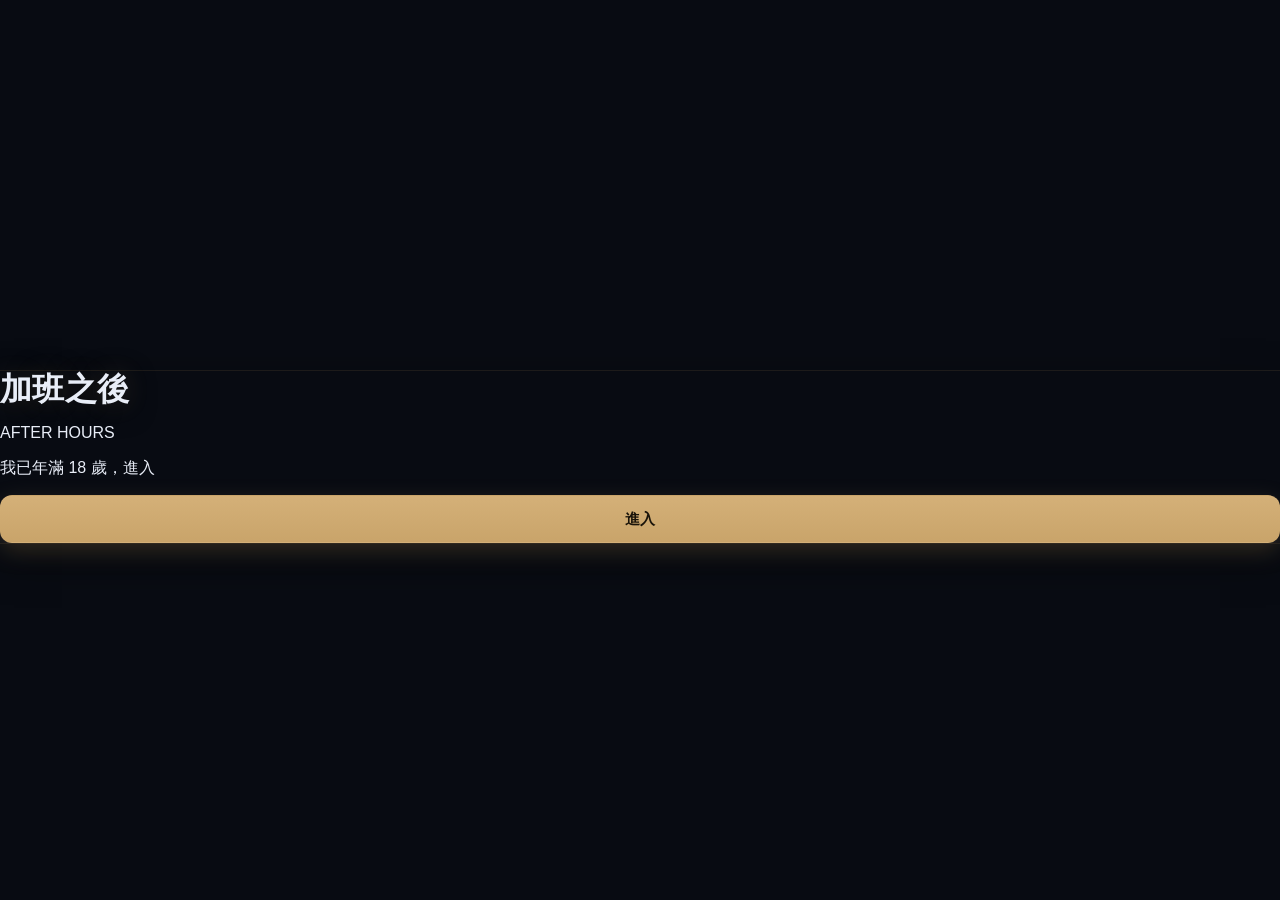
==== m.html @ 66d74a33 "ART: refine m.html scene grades to STORYBOARD shot list (free CSS)" ====
<!DOCTYPE html>
<html lang="zh-Hant">
<head>
  <meta charset="UTF-8" />
  <meta name="viewport" content="width=device-width, initial-scale=1, viewport-fit=cover" />
  <title>加班之後 After Hours</title>
  <link rel="stylesheet" href="./styles.css?v=cast24" />
  <style>
    /* hall: cold fluorescent + red CCTV, corridor sliver */
    body[data-scene="hall"] .portrait-wrap { filter: brightness(0.78) contrast(1.18) saturate(0.62) hue-rotate(12deg); }
    body[data-scene="hall"] .portrait-wrap::after { content:""; position:absolute; inset:0; background:linear-gradient(90deg,rgba(255,15,15,0.22),transparent 18%), linear-gradient(180deg,rgba(130,165,195,0.14),transparent 40%); pointer-events:none; }
    /* meet: blue monitor + city night */
    body[data-scene="meet"] .portrait-wrap { filter: brightness(0.92) contrast(1.1) hue-rotate(-22deg) saturate(1.22); }
    body[data-scene="meet"] .portrait-wrap::after { content:""; position:absolute; inset:0; background:radial-gradient(ellipse at 78% 32%,rgba(20,75,165,0.2),transparent 52%); pointer-events:none; }
    /* close: warmer perfume / side light */
    body[data-scene="close"] .portrait-wrap { filter: brightness(1.16) contrast(1.14) saturate(1.26) sepia(0.16); }
    body[data-scene="close"] .portrait-wrap::after { content:""; position:absolute; inset:0; background:linear-gradient(135deg,rgba(255,190,145,0.16),transparent 38%); pointer-events:none; }
    /* dark: ~40% brightness, idle face */
    body[data-scene="dark"] .portrait-wrap { filter: brightness(0.4) contrast(1.22) saturate(0.78); }
    body[data-scene="dark"] .portrait-wrap::after { content:""; position:absolute; inset:0; background:radial-gradient(ellipse at 50% 55%,transparent 22%,rgba(0,0,0,0.4) 100%); pointer-events:none; }
    /* review: harsh white overhead */
    body[data-scene="review"] .portrait-wrap { filter: brightness(1.28) contrast(1.35) saturate(0.5) hue-rotate(3deg); }
    body[data-scene="review"] .portrait-wrap::after { content:""; position:absolute; inset:0; background:linear-gradient(180deg,rgba(255,255,255,0.22),transparent 28%); pointer-events:none; }
    /* dawn: sepia window leak */
    body[data-scene="dawn"] .portrait-wrap { filter: brightness(1.12) sepia(0.55) contrast(0.86) saturate(0.8); }
    body[data-scene="dawn"] .portrait-wrap::after { content:""; position:absolute; inset:0; background:linear-gradient(90deg,rgba(220,165,95,0.18),transparent 32%); pointer-events:none; }
    /* CG mode: soft vignette + warmer rim only via btn-cg / mode-cg, no zoom-as-life */
    body.mode-cg .portrait-wrap { filter: brightness(1.05) contrast(1.14) saturate(1.15); }
    body.mode-cg .portrait-wrap::after { content:""; position:absolute; inset:0; background:radial-gradient(ellipse at 50% 42%,transparent 32%,rgba(0,0,0,0.22) 100%), linear-gradient(180deg,rgba(255,180,140,0.06),transparent 40%); pointer-events:none; }
    body.mode-cg .btn-cg { border-color: rgba(201,164,106,0.65); box-shadow: 0 0 0 1px rgba(201,164,106,0.25), 0 0 16px rgba(201,164,106,0.18); }
  </style>
</head>
<body>
  <div id="screen-gate" class="screen active">
    <div class="gate-card">
      <h1>加班之後</h1>
      <p class="gate-sub">AFTER HOURS</p>
      <p class="gate-note">我已年滿 18 歲，進入</p>
      <button type="button" id="enter-btn" class="btn btn-primary">進入</button>
    </div>
  </div>

  <div id="screen-cast" class="screen">
    <h2 class="cast-title">選擇角色</h2>
    <div class="cast-grid">
      <button type="button" class="cast-card" data-start="alex">
        <div class="cast-name">Vera</div>
        <div class="cast-role">部門主管 · 週五 23:47</div>
        <div class="cast-line">Deadline 可以改。<br/>態度唔可以。</div>
        <span class="cast-start">開始</span>
      </button>
      <button type="button" class="cast-card" data-start="morgan">
        <div class="cast-name">Elise</div>
        <div class="cast-role">客戶負責人 · 酒廊 21:10</div>
        <div class="cast-line">大單前夜。<br/>夜晚講人。</div>
        <span class="cast-start">開始</span>
      </button>
      <button type="button" class="cast-card" data-start="sam">
        <div class="cast-name">Sammi</div>
        <div class="cast-role">前輩同事 · 茶水間 22:40</div>
        <div class="cast-line">兩個杯麵。<br/>餓嘅人簽錯字。</div>
        <span class="cast-start">開始</span>
      </button>
    </div>
  </div>

  <div id="screen-play" class="screen">
    <div class="play-top">
      <div class="meters">
        <div class="meter"><span>熱度</span><div class="bar"><i id="meter-heat"></i></div></div>
        <div class="meter"><span>張力</span><div class="bar"><i id="meter-tension"></i></div></div>
      </div>
      <button type="button" id="back-cast" class="btn btn-ghost">返回</button>
    </div>
    <div class="portrait-wrap">
      <img id="alex-portrait" class="portrait" alt="" />
      <video id="vera-vid" class="portrait-vid" playsinline muted loop></video>
    </div>
    <div class="play-body">
      <div id="play-label" class="play-label"></div>
      <div id="play-text" class="play-text"></div>
      <div id="thought-slot" class="slot thought" hidden><p id="play-thought"></p></div>
      <div id="aside-slot" class="slot aside" hidden><p id="play-aside"></p></div>
      <div id="memory-strip" class="memory-strip" hidden>
        <div id="memory-chips" class="chips"></div>
      </div>
      <div id="choices" class="choices"></div>
    </div>
  </div>

  <div id="screen-ending" class="screen">
    <div class="ending-card">
      <h2 id="ending-title">結局</h2>
      <p id="ending-text"></p>
      <div class="ending-actions">
        <button type="button" id="ending-replay" class="btn btn-primary">再玩</button>
        <button type="button" id="ending-cast" class="btn btn-ghost">返回</button>
      </div>
    </div>
  </div>

  <script src="./life.js?v=live61"></script>
</body>
</html>
---- styles.css ----
:root {
  --bg: #080b12;
  --bg-elev: #101722;
  --bg-card: rgba(22, 30, 44, 0.72);
  --bg-card-solid: #161e2c;
  --line: rgba(90, 110, 145, 0.35);
  --line-strong: rgba(201, 164, 106, 0.35);
  --text: #e8edf7;
  --muted: #8f9db5;
  --accent: #c9a46a;
  --accent-dim: #8a7048;
  --accent-glow: rgba(201, 164, 106, 0.28);
  --danger: #d4a5a5;
  --glass: rgba(255, 255, 255, 0.035);
  --radius: 16px;
  --shadow: 0 20px 48px rgba(0, 0, 0, 0.45);
  --shadow-soft: 0 8px 24px rgba(0, 0, 0, 0.28);
  font-family: "Noto Sans TC", "PingFang HK", "Microsoft JhengHei", "Helvetica Neue", sans-serif;
}

* { box-sizing: border-box; }

html, body {
  margin: 0;
  min-height: 100%;
  background: var(--bg);
  color: var(--text);
}

body {
  min-height: 100vh;
  display: flex;
  justify-content: center;
  position: relative;
  overflow-x: hidden;
}

.atm-layer {
  position: fixed;
  inset: 0;
  pointer-events: none;
  z-index: 0;
  background:
    radial-gradient(1100px 640px at 8% -12%, rgba(201, 164, 106, 0.1), transparent 55%),
    radial-gradient(900px 520px at 100% 0%, rgba(55, 85, 150, 0.16), transparent 52%),
    radial-gradient(700px 420px at 50% 100%, rgba(20, 40, 80, 0.35), transparent 60%),
    linear-gradient(180deg, #0a0e16 0%, #080b12 40%, #060911 100%);
}

.grain {
  position: fixed;
  inset: 0;
  pointer-events: none;
  z-index: 1;
  opacity: 0.045;
  mix-blend-mode: overlay;
  background-image: url("data:image/svg+xml,%3Csvg viewBox='0 0 200 200' xmlns='http://www.w3.org/2000/svg'%3E%3Cfilter id='n'%3E%3CfeTurbulence type='fractalNoise' baseFrequency='0.85' numOctaves='3' stitchTiles='stitch'/%3E%3C/filter%3E%3Crect width='100%25' height='100%25' filter='url(%23n)'/%3E%3C/svg%3E");
}

.app {
  position: relative;
  z-index: 2;
  width: min(760px, 100%);
  min-height: 100vh;
  padding: 22px 16px 48px;
  display: flex;
  flex-direction: column;
  gap: 18px;
}

/* Immersive play: bleed full column, hide ambient wash behind portrait */
body.mode-play .atm-layer { opacity: 0.25; }
body.mode-play .app {
  padding: 0;
  gap: 0;
  width: min(520px, 100%);
  max-width: 100%;
}

.sr-only {
  position: absolute;
  width: 1px;
  height: 1px;
  padding: 0;
  margin: -1px;
  overflow: hidden;
  clip: rect(0, 0, 0, 0);
  border: 0;
}

/* —— Global audio controls —— */
.global-controls {
  position: sticky;
  top: 10px;
  align-self: flex-end;
  display: flex;
  gap: 8px;
  z-index: 40;
  margin-bottom: -8px;
}

body.mode-play .global-controls {
  position: fixed;
  top: 10px;
  right: max(10px, calc(50% - 260px + 10px));
  margin: 0;
}

.icon-btn {
  appearance: none;
  width: 38px;
  height: 38px;
  border-radius: 999px;
  border: 1px solid rgba(201, 164, 106, 0.35);
  background: rgba(14, 20, 32, 0.82);
  backdrop-filter: blur(10px);
  color: var(--accent);
  cursor: pointer;
  font-size: 0.85rem;
  display: grid;
  place-items: center;
  transition: border-color 0.2s, background 0.2s, transform 0.15s, box-shadow 0.2s;
  box-shadow: var(--shadow-soft), 0 0 0 1px rgba(0,0,0,0.2);
}

.icon-btn:hover {
  border-color: rgba(255, 220, 160, 0.65);
  background: rgba(28, 24, 16, 0.92);
  box-shadow: 0 0 14px rgba(201,164,106,0.25);
}

.icon-btn[aria-pressed="true"] {
  color: var(--muted);
  opacity: 0.72;
  border-color: rgba(90, 110, 145, 0.45);
  box-shadow: none;
}

.icon-btn:active { transform: scale(0.94); }

/* —— Screens —— */
.screen { display: none; opacity: 0; }
.screen.active {
  display: flex;
  flex-direction: column;
  gap: 18px;
  flex: 1;
  animation: fadeUp 0.48s cubic-bezier(0.22, 1, 0.36, 1) forwards;
}

@keyframes fadeUp {
  from { opacity: 0; transform: translateY(12px); }
  to { opacity: 1; transform: none; }
}

@keyframes fadeIn {
  from { opacity: 0; transform: translateY(6px); }
  to { opacity: 1; transform: none; }
}

@keyframes choiceIn {
  from { opacity: 0; transform: translateY(10px); }
  to { opacity: 1; transform: none; }
}

@keyframes softPulse {
  0%, 100% { opacity: 0.55; }
  50% { opacity: 1; }
}

.anim-in { animation: fadeIn 0.4s ease both; }

.brand {
  letter-spacing: 0.14em;
  font-size: 0.78rem;
  color: var(--accent);
  margin: 0;
  font-weight: 600;
}

.brand-glow {
  text-shadow: 0 0 24px var(--accent-glow);
}

h1 {
  margin: 0;
  font-size: clamp(1.85rem, 5.2vw, 2.55rem);
  font-weight: 650;
  line-height: 1.22;
  letter-spacing: 0.01em;
}

.h-cast {
  font-size: 1.45rem;
  margin-top: 4px;
  letter-spacing: 0.02em;
  text-shadow: 0 2px 18px rgba(201, 164, 106, 0.25);
}

.slogan {
  margin: 0;
  color: var(--muted);
  line-height: 1.75;
  font-size: 1.05rem;
  max-width: 28em;
}

.gate-hero {
  display: flex;
  flex-direction: column;
  gap: 12px;
  padding: 28px 4px 8px;
  position: relative;
}
.gate-hero::after {
  content: "";
  position: absolute;
  left: 0;
  right: 40%;
  bottom: -4px;
  height: 1px;
  background: linear-gradient(90deg, rgba(201,164,106,0.55), transparent);
  pointer-events: none;
}
#screen-gate .brand-glow {
  letter-spacing: 0.22em;
  text-shadow: 0 0 22px rgba(201, 164, 106, 0.45);
}
#screen-gate h1 {
  font-size: clamp(1.8rem, 5vw, 2.35rem);
  text-shadow: 0 4px 28px rgba(0,0,0,0.55), 0 0 24px rgba(201,164,106,0.2);
}
.gate-card {
  margin-top: 14px;
  border-color: rgba(201, 164, 106, 0.35);
  box-shadow: 0 16px 40px rgba(0,0,0,0.42), 0 0 0 1px rgba(201,164,106,0.12);
}
#screen-gate .btn-primary {
  min-height: 48px;
  font-size: 1.02rem;
  letter-spacing: 0.02em;
}

/* —— Cards / glass —— */
.card {
  background:
    linear-gradient(165deg, var(--glass), transparent 42%),
    var(--bg-card);
  border: 1px solid var(--line);
  border-radius: var(--radius);
  padding: 18px;
  box-shadow: var(--shadow);
  transition: border-color 0.25s ease, transform 0.25s ease, box-shadow 0.25s ease;
  backdrop-filter: blur(14px);
  -webkit-backdrop-filter: blur(14px);
}

.card.glass {
  background:
    linear-gradient(160deg, rgba(255,255,255,0.05), transparent 40%),
    rgba(18, 25, 38, 0.68);
}

.stack { display: flex; flex-direction: column; gap: 12px; }

/* —— Buttons —— */
.btn {
  appearance: none;
  border: 1px solid transparent;
  border-radius: 12px;
  padding: 14px 16px;
  font: inherit;
  cursor: pointer;
  text-align: left;
  transition: transform 0.14s ease, background 0.14s ease, border-color 0.14s ease,
    filter 0.14s ease, box-shadow 0.14s ease;
}

.btn:focus-visible {
  outline: 2px solid var(--accent);
  outline-offset: 2px;
}

.btn:active { transform: scale(0.98); }

.btn-primary {
  background: linear-gradient(180deg, #d4b078, var(--accent));
  color: #1a140a;
  font-weight: 650;
  text-align: center;
  box-shadow: 0 6px 20px rgba(201, 164, 106, 0.22);
}

.btn-primary:hover { filter: brightness(1.06); }

.btn-glow {
  box-shadow: 0 8px 28px rgba(201, 164, 106, 0.32);
}

.btn-choice {
  background: rgba(12, 16, 26, 0.78);
  color: var(--text);
  border-color: rgba(90, 110, 145, 0.45);
  backdrop-filter: blur(12px);
  -webkit-backdrop-filter: blur(12px);
  animation: choiceIn 0.38s ease both;
  box-shadow: var(--shadow-soft);
}

.btn-choice:nth-child(1) { animation-delay: 0.05s; }
.btn-choice:nth-child(2) { animation-delay: 0.12s; }
.btn-choice:nth-child(3) { animation-delay: 0.19s; }

.btn-choice:hover {
  border-color: var(--accent-dim);
  background: rgba(22, 30, 44, 0.9);
  box-shadow: 0 0 0 1px rgba(201, 164, 106, 0.18), var(--shadow-soft);
}

.btn-ghost {
  background: transparent;
  color: var(--muted);
  border-color: var(--line);
  text-align: center;
}

.btn-ghost:hover {
  color: var(--text);
  border-color: rgba(201, 164, 106, 0.4);
}

.btn-tiny {
  padding: 7px 11px;
  font-size: 0.82rem;
  border-radius: 10px;
}

.btn-send {
  padding: 10px 14px;
  flex-shrink: 0;
  min-width: 52px;
}

.btn:disabled, .btn[aria-disabled="true"] {
  opacity: 0.45;
  cursor: not-allowed;
}

.fine {
  color: var(--muted);
  font-size: 0.85rem;
  line-height: 1.65;
  margin: 0;
}

.fine a { color: var(--accent); text-decoration: none; }
.fine a:hover { text-decoration: underline; }

.topbar {
  display: flex;
  justify-content: space-between;
  align-items: center;
  gap: 12px;
}

.play-actions {
  display: flex;
  align-items: center;
  gap: 8px;
  flex-wrap: wrap;
  justify-content: flex-end;
}

.chip {
  font-size: 0.78rem;
  color: var(--accent-dim);
  border: 1px solid rgba(201, 164, 106, 0.32);
  border-radius: 999px;
  padding: 6px 12px;
  background: rgba(14, 20, 32, 0.7);
  backdrop-filter: blur(8px);
  letter-spacing: 0.04em;
}

.speaking-pill {
  font-size: 0.72rem;
  letter-spacing: 0.06em;
  color: var(--accent);
  border: 1px solid var(--line-strong);
  border-radius: 999px;
  padding: 5px 10px;
  background: rgba(201, 164, 106, 0.12);
  backdrop-filter: blur(8px);
  animation: softPulse 1.4s ease-in-out infinite;
  box-shadow: 0 0 0 1px rgba(201,164,106,0.25), 0 0 18px rgba(201,164,106,0.22);
}

/* —— Cast —— */
.chars {
  display: grid;
  gap: 14px;
}

@media (min-width: 640px) {
  .chars { grid-template-columns: repeat(3, 1fr); }
}

.char-card {
  animation: fadeIn 0.48s ease both;
  position: relative;
  overflow: hidden;
  border-color: rgba(90, 110, 145, 0.4);
}

.char-card:nth-child(1) { animation-delay: 0.05s; }
.char-card:nth-child(2) { animation-delay: 0.12s; }
.char-card:nth-child(3) { animation-delay: 0.19s; }

.char-card-featured {
  border-color: rgba(201, 164, 106, 0.42);
  box-shadow: 0 0 0 1px rgba(201, 164, 106, 0.14), var(--shadow);
}
.char-card-featured::before {
  content: "";
  position: absolute;
  inset: 0;
  pointer-events: none;
  background: linear-gradient(180deg, rgba(201,164,106,0.1), transparent 28%);
  z-index: 1;
}
.char-card-featured:hover {
  border-color: rgba(255, 220, 160, 0.65);
  box-shadow: 0 0 0 1px rgba(201, 164, 106, 0.28), 0 0 28px rgba(201, 164, 106, 0.22), var(--shadow);
  transform: translateY(-2px);
}
#screen-cast .topbar {
  margin-bottom: 6px;
}
#screen-cast .chip {
  border-color: rgba(201, 164, 106, 0.4);
  color: var(--accent);
}

.char-card h2 {
  margin: 0 0 6px;
  font-size: 1.2rem;
}

.char-card .role {
  color: var(--accent);
  font-size: 0.85rem;
  margin-bottom: 10px;
}

.char-card .hook {
  color: var(--muted);
  min-height: 3.2em;
  margin: 0 0 14px;
  line-height: 1.55;
}

.char-locked { opacity: 0.72; }

.lock-badge {
  position: absolute;
  top: 12px;
  right: 12px;
  font-size: 0.7rem;
  letter-spacing: 0.08em;
  color: var(--muted);
  border: 1px solid var(--line);
  border-radius: 999px;
  padding: 3px 8px;
}

.char-thumb-wrap {
  position: relative;
  border-radius: 12px;
  overflow: hidden;
  margin-bottom: 12px;
  border: 1px solid var(--line);
  box-shadow: inset 0 -40px 60px rgba(0, 0, 0, 0.35);
}

.char-thumb {
  display: block;
  width: 100%;
  aspect-ratio: 3/4;
  object-fit: cover;
  object-position: center top;
  animation: portrait-breathe 6.2s ease-in-out infinite;
  transform-origin: center 60%;
}

.char-thumb-glow {
  position: absolute;
  inset: 0;
  pointer-events: none;
  background: radial-gradient(ellipse at 50% 20%, rgba(255, 220, 180, 0.1), transparent 55%);
  animation: portrait-glow 5.8s ease-in-out infinite;
}

.play-label {
  color: var(--accent);
  font-size: 0.88rem;
  letter-spacing: 0.06em;
  margin: 0;
  font-weight: 600;
  text-shadow: 0 2px 12px rgba(0, 0, 0, 0.65);
}

.narrative {
  white-space: pre-wrap;
  line-height: 1.88;
  font-size: 1.05rem;
  margin: 0;
}

.ending-title {
  margin: 0;
  color: var(--accent);
  font-size: clamp(1.35rem, 4vw, 1.65rem);
  animation: fadeIn 0.5s ease both;
  text-shadow: 0 0 28px var(--accent-glow), 0 2px 12px rgba(0,0,0,0.45);
  letter-spacing: 0.02em;
}

#screen-ending {
  gap: 14px;
}
#screen-ending .brand-glow {
  letter-spacing: 0.18em;
  text-shadow: 0 0 20px rgba(201,164,106,0.4);
}
#screen-ending .card {
  animation: fadeIn 0.55s ease 0.08s both;
  border-color: rgba(201, 164, 106, 0.35);
  box-shadow: 0 18px 44px rgba(0,0,0,0.45), 0 0 0 1px rgba(201,164,106,0.12);
}
#screen-ending .btn-primary {
  min-height: 46px;
}

.choices { margin-top: 0; }

/* ============================================================
   MiraiMind-style immersive play stage
   Full-bleed portrait + floating overlay UI (lower ~55–60%)
   ============================================================ */

#screen-play.active {
  gap: 0;
  padding: 0;
  min-height: 100vh;
  min-height: 100dvh;
  animation: fadeIn 0.42s ease forwards;
}

.play-stage {
  position: relative;
  flex: 1;
  display: flex;
  flex-direction: column;
  min-height: 100vh;
  min-height: 100dvh;
  overflow: hidden;
  background: #05070c;
}

/* —— Full-bleed background portrait —— */
.play-bg {
  position: absolute;
  inset: 0;
  z-index: 0;
  overflow: hidden;
  pointer-events: none;
}

.portrait-stack {
  position: absolute;
  inset: -3% -4% -6%;
  animation: portrait-breathe 4.8s ease-in-out infinite;
  transform-origin: center 55%;
  will-change: transform;
}

.portrait {
  display: block;
  width: 100%;
  height: 100%;
  object-fit: cover;
  object-position: center top;
  filter: saturate(0.96) contrast(1.05) brightness(0.92);
}

.play-bg-vignette {
  position: absolute;
  inset: 0;
  z-index: 1;
  background:
    radial-gradient(ellipse at 50% 18%, rgba(255, 220, 180, 0.08), transparent 42%),
    radial-gradient(ellipse at 50% 40%, transparent 30%, rgba(0, 0, 0, 0.45) 100%);
  animation: portrait-glow 5.8s ease-in-out infinite;
}

/* Dark scrim: face zone stays readable; UI zone gets moody depth */
.play-bg-scrim {
  position: absolute;
  inset: 0;
  z-index: 2;
  background:
    linear-gradient(
      180deg,
      rgba(5, 8, 14, 0.35) 0%,
      rgba(5, 8, 14, 0.08) 18%,
      rgba(5, 8, 14, 0.05) 38%,
      rgba(5, 8, 14, 0.42) 55%,
      rgba(5, 8, 14, 0.78) 72%,
      rgba(4, 6, 12, 0.92) 100%
    ),
    linear-gradient(
      90deg,
      rgba(4, 6, 12, 0.35) 0%,
      transparent 18%,
      transparent 82%,
      rgba(4, 6, 12, 0.35) 100%
    );
}

@keyframes portrait-breathe {
  0%   { transform: translate3d(0, 0, 0) rotate(0deg) scale(1); }
  20%  { transform: translate3d(3px, -5px, 0) rotate(0.7deg) scale(1.028); }
  45%  { transform: translate3d(0.6px, -8px, 0) rotate(0.12deg) scale(1.04); }
  70%  { transform: translate3d(-3.2px, -3.5px, 0) rotate(-0.65deg) scale(1.022); }
  100% { transform: translate3d(0, 0, 0) rotate(0deg) scale(1); }
}

@keyframes portrait-glow {
  0%, 100% { opacity: 0.45; }
  50% { opacity: 0.92; }
}

@keyframes portrait-sway {
  0%, 100% { transform: translateX(0); }
  50% { transform: translateX(1.5px); }
}

/* —— Floating overlay —— */
.play-overlay {
  position: relative;
  z-index: 3;
  flex: 1;
  display: flex;
  flex-direction: column;
  min-height: 100vh;
  min-height: 100dvh;
  padding:
    max(12px, env(safe-area-inset-top))
    14px
    max(16px, env(safe-area-inset-bottom))
    14px;
  pointer-events: none;
}

.play-overlay > *:not(.play-face-gap) { pointer-events: auto; }

.play-topbar {
  flex-shrink: 0;
  padding: 8px 2px 4px;
  /* leave room for fixed mute controls on the right */
  padding-right: 118px;
  min-height: 48px;
}

.play-topbar .btn-ghost {
  background: rgba(10, 14, 22, 0.72);
  backdrop-filter: blur(10px);
  -webkit-backdrop-filter: blur(10px);
  border-color: rgba(201, 164, 106, 0.28);
  color: var(--text);
  box-shadow: 0 4px 14px rgba(0,0,0,0.25);
}

.play-topbar .btn-ghost:hover {
  border-color: rgba(255, 220, 160, 0.6);
  background: rgba(28, 24, 16, 0.88);
  color: #fff6e0;
}

/* Keeps upper ~40–45% clear for face (MiraiMind torso-overlay feel) */
.play-face-gap {
  flex: 1 1 auto;
  min-height: clamp(18vh, 26vh, 34vh);
  pointer-events: none;
}

.play-lower {
  flex: 0 1 auto;
  display: flex;
  flex-direction: column;
  gap: 10px;
  max-height: none;
  min-height: 0;
  overflow-x: hidden;
  overflow-y: hidden;
  scrollbar-width: thin;
}

.narrative-bubble {
  padding: 14px 16px;
  background:
    linear-gradient(160deg, rgba(255,255,255,0.08), transparent 45%),
    rgba(8, 12, 20, 0.82);
  border: 1px solid rgba(201, 164, 106, 0.28);
  border-color: rgba(201, 164, 106, 0.28);
  box-shadow: 0 14px 36px rgba(0, 0, 0, 0.48), inset 0 1px 0 rgba(255,255,255,0.06);
  backdrop-filter: blur(14px);
  -webkit-backdrop-filter: blur(14px);
  max-height: min(28vh, 220px);
  overflow-y: auto;
}

.narrative-bubble .narrative {
  font-size: 0.98rem;
  line-height: 1.75;
  text-shadow: 0 1px 2px rgba(0,0,0,0.45);
}

#screen-play .choices {
  gap: 8px;
}

#screen-play .btn-choice {
  padding: 12px 14px;
  font-size: 0.95rem;
  background: rgba(10, 14, 24, 0.86);
  border-color: rgba(201, 164, 106, 0.38);
  box-shadow: 0 8px 22px rgba(0,0,0,0.35), 0 0 0 1px rgba(0,0,0,0.2);
}

#screen-play .btn-choice:hover,
#screen-play .btn-choice:focus-visible {
  border-color: rgba(255, 220, 160, 0.7);
  background: rgba(28, 24, 16, 0.92);
  box-shadow: 0 0 0 1px rgba(201, 164, 106, 0.28), 0 0 18px rgba(201, 164, 106, 0.22);
  color: #fff6e0;
}

/* —— Chat panel (floating over torso) —— */
.chat-panel {
  padding: 10px 12px 12px;
  display: flex;
  flex-direction: column;
  gap: 6px;
  max-height: min(32vh, 240px);
  background:
    linear-gradient(160deg, rgba(255,255,255,0.06), transparent 40%),
    rgba(8, 12, 20, 0.86);
  border-color: rgba(201, 164, 106, 0.28);
  box-shadow: 0 14px 36px rgba(0, 0, 0, 0.45), inset 0 1px 0 rgba(255,255,255,0.05);
  backdrop-filter: blur(12px);
  -webkit-backdrop-filter: blur(12px);
}

.chat-header {
  display: flex;
  justify-content: space-between;
  align-items: baseline;
  gap: 8px;
}

.chat-title {
  font-size: 0.78rem;
  letter-spacing: 0.08em;
  color: var(--accent);
  font-weight: 600;
}

.chat-hint {
  font-size: 0.7rem;
  color: var(--muted);
  margin: 2px 0 0;
  line-height: 1.35;
  letter-spacing: 0.02em;
  transition: color 0.25s ease, opacity 0.25s ease;
}
.chat-hint[data-mode="soft"] { color: rgba(201, 164, 106, 0.85); }
.chat-hint[data-mode="wary"] { color: rgba(220, 190, 140, 0.75); }
.chat-hint[data-mode="cold"] { color: rgba(180, 140, 140, 0.9); }
.chat-hint[data-mode="idle"] { color: var(--muted); opacity: 0.9; }

.chat-header {
  display: flex;
  flex-direction: column;
  align-items: flex-start;
  gap: 2px;
}

#choices.freechat-hidden {
  opacity: 0;
  max-height: 0;
  margin: 0;
  padding: 0;
  overflow: hidden;
  pointer-events: none;
  transform: translateY(-4px);
  transition: opacity 0.35s ease, max-height 0.35s ease, transform 0.35s ease;
}
#choices:not(.freechat-hidden) {
  opacity: 1;
  max-height: 240px;
  transition: opacity 0.35s ease, max-height 0.35s ease, transform 0.35s ease;
}

.chat-messages {
  overflow-y: auto;
  max-height: min(14vh, 120px);
  display: flex;
  flex-direction: column;
  gap: 8px;
  padding: 4px 2px;
  scroll-behavior: smooth;
}

.chat-bubble {
  max-width: 88%;
  padding: 8px 11px;
  border-radius: 14px;
  font-size: 0.88rem;
  line-height: 1.55;
  animation: fadeIn 0.28s ease both;
  backdrop-filter: blur(6px);
  -webkit-backdrop-filter: blur(6px);
}

.chat-bubble.user {
  align-self: flex-end;
  background: rgba(201, 164, 106, 0.28);
  border: 1px solid rgba(201, 164, 106, 0.48);
  color: #fff6e8;
  border-bottom-right-radius: 4px;
  box-shadow: 0 4px 14px rgba(0,0,0,0.25);
}

.chat-bubble.alex {
  align-self: flex-start;
  background: rgba(14, 20, 32, 0.9);
  border: 1px solid rgba(120, 140, 180, 0.45);
  color: var(--text);
  border-bottom-left-radius: 4px;
  box-shadow: 0 4px 14px rgba(0,0,0,0.28);
}

.chat-typing {
  display: flex;
  align-items: center;
  gap: 6px;
  color: var(--muted);
  font-size: 0.75rem;
  padding: 2px 4px;
}

.chat-typing em { font-style: normal; }

.chat-typing span {
  width: 5px;
  height: 5px;
  border-radius: 50%;
  background: var(--accent);
  opacity: 0.45;
  animation: typingDot 1.1s ease-in-out infinite;
}

.chat-typing span:nth-child(2) { animation-delay: 0.15s; }
.chat-typing span:nth-child(3) { animation-delay: 0.3s; }

@keyframes typingDot {
  0%, 80%, 100% { opacity: 0.3; transform: translateY(0); }
  40% { opacity: 1; transform: translateY(-3px); }
}

.chat-form {
  display: flex;
  gap: 8px;
  align-items: stretch;
}

.chat-form input {
  flex: 1;
  min-width: 0;
  appearance: none;
  border: 1px solid var(--line);
  border-radius: 11px;
  padding: 10px 12px;
  background: rgba(8, 12, 20, 0.7);
  color: var(--text);
  font: inherit;
  font-size: 0.92rem;
  outline: none;
  transition: border-color 0.2s;
}

.chat-form input::placeholder { color: rgba(143, 157, 181, 0.65); }

.chat-form input:focus {
  border-color: var(--accent-dim);
  box-shadow: 0 0 0 2px rgba(201, 164, 106, 0.12);
}

/* —— Gate / cast padding restore when not play —— */
body:not(.mode-play) .app {
  /* default already set */
}

/* —— Reduced motion —— */
@media (prefers-reduced-motion: reduce) {
  .screen.active,
  .anim-in,
  .btn-choice,
  .char-card,
  .ending-title,
  #screen-ending .card,
  .chat-bubble,
  .speaking-pill {
  box-shadow: 0 0 0 1px rgba(201,164,106,0.25), 0 0 18px rgba(201,164,106,0.22);

    animation: none !important;
    opacity: 1 !important;
    transform: none !important;
  }
  .btn:active,
  .icon-btn:active { transform: none; }
  .portrait-stack,
  .char-thumb,
  .play-bg-vignette,
  .char-thumb-glow,
  .chat-typing span {
    animation: none !important;
  }
  .chat-messages { scroll-behavior: auto; }
}

@media (max-width: 420px) {
  body:not(.mode-play) .app { padding: 16px 12px 36px; }
  .global-controls { top: 6px; }
  body.mode-play .global-controls {
    top: max(6px, env(safe-area-inset-top));
    right: 8px;
  }
  .play-overlay {
    padding-left: 10px;
    padding-right: 10px;
    padding-top: max(8px, env(safe-area-inset-top));
    padding-bottom: max(12px, env(safe-area-inset-bottom));
  }
  .play-topbar {
    padding: 4px 2px 2px;
    padding-right: 108px;
    min-height: 40px;
  }
  .play-hud {
    gap: 4px;
    padding: 0 0 4px;
  }
  .call-chrome {
    padding: 6px 11px;
    font-size: 0.74rem;
    gap: 6px;
  }
  .call-dot { width: 8px; height: 8px; }
  .memory-strip {
    padding: 5px 8px;
    gap: 6px;
    border-radius: 10px;
  }
  .memory-title { font-size: 0.66rem; }
  .memory-chip { font-size: 0.66rem; padding: 2px 7px; }
  .memory-open-hint { font-size: 0.58rem; }
  .memory-panel { padding: 8px 10px 10px; }
  /* keep face readable on ~390 phones; HUD stays compact above */
  .play-face-gap { min-height: clamp(34vh, 40vh, 44vh); }
  body.mode-call .play-face-gap { min-height: clamp(24vh, 30vh, 34vh); }
  .play-lower { gap: 6px; max-height: min(56vh, 440px); }
  .narrative-bubble { max-height: min(24vh, 168px); padding: 10px 12px; }
  .narrative-bubble .narrative { font-size: 0.9rem; line-height: 1.62; }
  #screen-play .choices { gap: 6px; }
  #screen-play .btn-choice { padding: 10px 12px; font-size: 0.9rem; }
  .chat-panel { max-height: min(28vh, 190px); }
  .chat-messages { max-height: min(11vh, 92px); }
  .incoming-toast { padding: 8px 10px; font-size: 0.78rem; }
}

/* Narrow phones (~390): one more notch of HUD density */
@media (max-width: 390px) {
  .play-overlay { padding-left: 8px; padding-right: 8px; }
  .play-topbar { padding-right: 100px; }
  .play-face-gap { min-height: clamp(33vh, 39vh, 43vh); }
  .call-chrome { max-width: calc(100vw - 24px); }
  .memory-strip { max-width: calc(100vw - 24px); }
}

/* Tall phones: give face a bit more air */
@media (min-height: 780px) {
  .play-face-gap { min-height: clamp(40vh, 44vh, 48vh); }
}

/* Very short viewports: compress overlay stack */
@media (max-height: 620px) {
  .play-face-gap { min-height: 26vh; }
  .play-lower { max-height: 70vh; }
  .narrative-bubble { max-height: 22vh; }
  .chat-panel { max-height: 28vh; }
  .chat-messages { max-height: 10vh; }
}


/* —— P0: sticky HUD (call / memory / thought) —— */
.play-hud {
  flex: 0 0 auto;
  display: flex;
  flex-direction: column;
  align-items: flex-start;
  gap: 6px;
  position: relative;
  z-index: 12;
  padding: 2px 0 8px;
  pointer-events: none;
}
.play-hud > * { pointer-events: auto; max-width: 100%; }

.call-chrome {
  display: inline-flex;
  align-items: center;
  gap: 8px;
  padding: 8px 14px;
  border-radius: 999px;
  background: rgba(8, 48, 28, 0.92);
  border: 1px solid rgba(120, 255, 180, 0.65);
  color: #e8fff2;
  font-size: 0.82rem;
  font-weight: 700;
  letter-spacing: 0.05em;
  backdrop-filter: blur(12px);
  -webkit-backdrop-filter: blur(12px);
  box-shadow: 0 0 0 1px rgba(0,0,0,0.35), 0 10px 28px rgba(40, 200, 120, 0.28);
}
.call-chrome[hidden] { display: none !important; }
.call-dot {
  width: 10px; height: 10px; border-radius: 50%;
  background: #7dffb5;
  box-shadow: 0 0 12px #7dffb5;
  animation: callPulse 1.2s ease-in-out infinite;
}
@keyframes callPulse {
  0%, 100% { opacity: 1; transform: scale(1); }
  50% { opacity: 0.35; transform: scale(0.8); }
}
.call-timer { font-variant-numeric: tabular-nums; opacity: 0.92; }

body.mode-call .speaking-pill {
  background: rgba(40, 120, 70, 0.78);
  border-color: rgba(120, 255, 180, 0.65);
  box-shadow: 0 0 0 1px rgba(0,0,0,0.25), 0 0 20px rgba(80, 220, 140, 0.4);
}
body.mode-call .play-face-gap {
  flex: 0 1 auto;
  min-height: clamp(22vh, 28vh, 34vh);
}
body.mode-call .play-bg-scrim {
  background: linear-gradient(180deg, rgba(0,36,18,0.4), rgba(0,0,0,0.55) 52%, rgba(0,0,0,0.88));
}

.memory-strip {
  display: flex;
  align-items: center;
  gap: 8px;
  flex-wrap: wrap;
  padding: 7px 10px;
  border-radius: 12px;
  background: rgba(10, 14, 22, 0.88);
  border: 1px solid rgba(201, 164, 106, 0.45);
  backdrop-filter: blur(12px);
  -webkit-backdrop-filter: blur(12px);
}
.memory-strip[hidden] { display: none !important; }
.memory-title {
  font-size: 0.72rem;
  color: var(--accent);
  letter-spacing: 0.06em;
  font-weight: 700;
}
.memory-chips { display: flex; flex-wrap: wrap; gap: 6px; }
.memory-chip {
  font-size: 0.72rem;
  padding: 3px 9px;
  border-radius: 999px;
  border: 1px solid rgba(201, 164, 106, 0.45);
  background: rgba(36, 28, 14, 0.75);
  color: #f0e0b8;
}

.thought-slot, .aside-slot { width: 100%; }
.thought-slot[hidden], .aside-slot[hidden] { display: none !important; }
.thought-bubble, .aside-bubble {
  margin: 0;
  padding: 10px 12px;
  border-radius: 12px;
  font-size: 0.88rem;
  line-height: 1.55;
  font-style: italic;
  backdrop-filter: blur(12px);
  -webkit-backdrop-filter: blur(12px);
  box-shadow: 0 10px 26px rgba(0,0,0,0.4);
  animation: fadeIn 0.28s ease both;
}
.thought-bubble {
  color: #eef4fc;
  background: rgba(14, 22, 38, 0.94);
  border: 1px dashed rgba(160, 190, 230, 0.75);
  box-shadow: 0 10px 26px rgba(0,0,0,0.4), 0 0 16px rgba(100,140,200,0.12);
}
.thought-bubble::before {
  content: "內心 · ";
  font-style: normal;
  font-size: 0.72rem;
  letter-spacing: 0.06em;
  color: #9bb6d8;
  font-weight: 700;
}
.aside-bubble {
  color: #f7dfb0;
  background: rgba(42, 30, 12, 0.94);
  border: 1px solid rgba(201, 164, 106, 0.62);
  box-shadow: 0 10px 26px rgba(0,0,0,0.4), 0 0 16px rgba(201,164,106,0.15);
}
.aside-bubble::before {
  content: "旁白 · ";
  font-style: normal;
  font-size: 0.72rem;
  letter-spacing: 0.06em;
  color: var(--accent);
  font-weight: 700;
}
@media (prefers-reduced-motion: reduce) {
  .call-dot { animation: none !important; }
}


/* —— P1: blink mask / speaking / incoming / memory panel —— */
/* blink3: lids over eyes (was too high/thin); stronger contrast for 一眼見到 */
.blink-mask {
  position: absolute;
  inset: 0;
  pointer-events: none;
  z-index: 4;
  opacity: 0;
}
.blink-lid {
  position: absolute;
  top: 22.5%;
  width: 21%;
  height: 9.5%;
  border-radius: 48% 48% 42% 42%;
  background: linear-gradient(180deg, rgba(6,4,6,0.98), rgba(22,12,16,0.92) 55%, rgba(10,6,8,0.88));
  box-shadow:
    0 3px 8px rgba(0,0,0,0.55),
    inset 0 -2px 4px rgba(0,0,0,0.35);
  transform: scaleY(0.06);
  transform-origin: top center;
  opacity: 1;
}
.blink-lid-l { left: 29%; }
.blink-lid-r { right: 29%; left: auto; }
.blink-mask.on {
  opacity: 1;
}
.blink-mask.on .blink-lid {
  animation: lidClose 0.22s ease-in-out;
}
@keyframes lidClose {
  0% { transform: scaleY(0.06); opacity: 0.85; }
  28% { transform: scaleY(1); opacity: 1; }
  62% { transform: scaleY(1); opacity: 1; }
  100% { transform: scaleY(0.06); opacity: 0.85; }
}

body.mode-speaking .portrait-stack {
  animation-duration: 2.4s;
  filter: drop-shadow(0 0 28px rgba(201, 164, 106, 0.55));
}
body.mode-speaking .portrait {
  filter: saturate(1.08) contrast(1.1) brightness(1.02);
}
body.mode-speaking .speaking-pill {
  display: inline-flex !important;
  background: rgba(201, 164, 106, 0.48);
  border: 1px solid rgba(255, 220, 160, 0.85);
  color: #fff0c8;
  font-weight: 700;
  letter-spacing: 0.06em;
  animation: speakPulse 0.7s ease-in-out infinite;
  box-shadow: 0 0 22px rgba(201,164,106,0.55), 0 0 0 1px rgba(201,164,106,0.25);
}
@keyframes speakPulse {
  0%, 100% { opacity: 1; transform: scale(1); }
  50% { opacity: 0.78; transform: scale(1.08); }
}

.memory-strip {
  cursor: pointer;
  appearance: none;
  font: inherit;
  text-align: left;
  width: auto;
}
.memory-open-hint {
  font-size: 0.65rem;
  color: var(--accent-dim);
  margin-left: 4px;
  letter-spacing: 0.04em;
}
.memory-panel {
  width: 100%;
  padding: 10px 12px 12px;
  z-index: 13;
  background: rgba(10, 14, 22, 0.92);
  border: 1px solid rgba(201, 164, 106, 0.4);
  box-shadow: 0 12px 36px rgba(0,0,0,0.45), 0 0 0 1px rgba(0,0,0,0.25);
  backdrop-filter: blur(14px);
  -webkit-backdrop-filter: blur(14px);
}
.memory-panel[hidden] { display: none !important; }
.memory-panel-head {
  display: flex;
  justify-content: space-between;
  align-items: center;
  gap: 8px;
  margin-bottom: 8px;
  color: var(--accent);
  font-size: 0.85rem;
  font-weight: 700;
  letter-spacing: 0.04em;
}
.memory-panel-list {
  list-style: none;
  margin: 0;
  padding: 0;
  display: flex;
  flex-direction: column;
  gap: 6px;
  max-height: min(28vh, 220px);
  overflow-y: auto;
}
.memory-panel-list li {
  padding: 8px 10px;
  border-radius: 10px;
  background: rgba(255,255,255,0.05);
  border: 1px solid rgba(201,164,106,0.28);
  font-size: 0.86rem;
  color: var(--text);
}
.memory-panel-empty {
  margin: 0;
  color: var(--muted);
  font-size: 0.82rem;
}

.chat-unread {
  display: inline-flex;
  min-width: 16px;
  height: 16px;
  padding: 0 4px;
  margin-left: 6px;
  border-radius: 999px;
  background: #e25b5b;
  color: #fff;
  font-size: 0.65rem;
  align-items: center;
  justify-content: center;
  vertical-align: middle;
}
.chat-unread[hidden] { display: none !important; }

.incoming-toast {
  appearance: none;
  border: 1px solid rgba(120, 170, 255, 0.55);
  background: rgba(12, 18, 32, 0.94);
  color: #e8f0ff;
  border-radius: 12px;
  padding: 9px 12px;
  font: inherit;
  font-size: 0.84rem;
  font-weight: 600;
  display: flex;
  align-items: center;
  gap: 9px;
  cursor: pointer;
  text-align: left;
  margin: 0 0 4px;
  box-shadow: 0 8px 24px rgba(0,0,0,0.4), 0 0 16px rgba(93,156,255,0.22);
  animation: fadeIn 0.28s ease both, toastPulse 1.6s ease-in-out infinite;
}
.incoming-toast[hidden] { display: none !important; }
.incoming-dot {
  flex: 0 0 auto;
  width: 9px; height: 9px; border-radius: 50%;
  background: #7eb6ff;
  box-shadow: 0 0 12px #5d9cff;
  animation: callPulse 1.1s ease-in-out infinite;
}
@keyframes toastPulse {
  0%, 100% { border-color: rgba(120, 170, 255, 0.45); }
  50% { border-color: rgba(160, 200, 255, 0.85); }
}
@media (prefers-reduced-motion: reduce) {
  .blink-mask.on, body.mode-speaking .speaking-pill, .incoming-toast, .incoming-dot { animation: none !important; }
}


/* Existing uploaded clip as play portrait (Vera) */
.portrait-video {
  position: absolute;
  inset: 0;
  width: 100%;
  height: 100%;
  object-fit: cover;
  object-position: center top;
  display: block;
  z-index: 1;
  background: #0a0e14;
}
.portrait-stack.has-video #alex-portrait { opacity: 0; }
.portrait-stack.has-video .blink-mask { display: none !important; }
.portrait-stack.has-video .portrait-video { display: block; }
body.mode-play .play-bg.has-video {
  background-image: none !important;
}


/* ============================================================
   UI polish pass — one viewport, neat hierarchy, all screens
   ============================================================ */
:root {
  --ui-pad: 12px;
  --ui-gap: 10px;
  --ui-radius: 14px;
  --ui-title: clamp(1.45rem, 3.8vh, 2rem);
  --ui-body: clamp(0.86rem, 1.65vh, 1rem);
  --ui-muted: clamp(0.75rem, 1.4vh, 0.86rem);
  --ui-btn-y: 11px;
  --gold-line: rgba(201, 164, 106, 0.38);
  --panel: rgba(10, 14, 22, 0.78);
}

html, body {
  height: 100%;
  max-height: 100dvh;
  overflow: hidden;
}
body { display: flex; justify-content: center; }
.app {
  width: min(440px, 100%);
  height: 100%;
  max-height: 100dvh;
  min-height: 0 !important;
  padding: max(12px, env(safe-area-inset-top)) var(--ui-pad) max(12px, env(safe-area-inset-bottom));
  gap: var(--ui-gap);
  overflow: hidden;
  box-sizing: border-box;
}
body.mode-play .app {
  width: min(440px, 100%);
  padding: 0 !important;
  gap: 0 !important;
}

.screen.active {
  height: 100%;
  max-height: 100%;
  min-height: 0 !important;
  overflow: hidden !important;
  gap: var(--ui-gap) !important;
}

h1, .h-cast { font-size: var(--ui-title) !important; line-height: 1.18 !important; letter-spacing: 0.01em; }
.brand { font-size: var(--ui-muted) !important; letter-spacing: 0.14em !important; }
.slogan, .fine, .narrative, .hook { font-size: var(--ui-body) !important; line-height: 1.5 !important; }
.chip {
  font-size: 0.72rem !important;
  padding: 5px 10px !important;
  border-radius: 999px !important;
  border-color: var(--gold-line) !important;
  background: rgba(201,164,106,0.08);
}
.btn {
  padding: var(--ui-btn-y) 14px !important;
  font-size: 0.92rem !important;
  border-radius: 12px !important;
  letter-spacing: 0.01em;
}
.btn-primary {
  box-shadow: 0 8px 24px rgba(201,164,106,0.22);
}
.btn-tiny { padding: 6px 10px !important; font-size: 0.75rem !important; }
.card {
  padding: 14px !important;
  border-radius: var(--ui-radius) !important;
  border-color: var(--gold-line) !important;
}
.card.glass {
  background: linear-gradient(165deg, rgba(255,255,255,0.07), transparent 42%), var(--panel) !important;
  backdrop-filter: blur(16px);
  -webkit-backdrop-filter: blur(16px);
}
.topbar { gap: 10px; flex-shrink: 0; }
.icon-btn {
  width: 36px !important; height: 36px !important;
  border-color: var(--gold-line) !important;
  background: var(--panel) !important;
}
.global-controls { z-index: 50; }

/* Gate: calm center stack */
#screen-gate.active {
  justify-content: center;
  max-width: 100%;
}
#screen-gate .brand { margin-bottom: 6px; }
#screen-gate h1 { margin: 0 0 8px !important; }
#screen-gate .slogan { margin: 0 0 14px !important; color: var(--muted); max-width: 34ch; }
#screen-gate .card { margin: 0; }
#screen-gate .fine { margin: 10px 0 0 !important; text-align: center; }
#screen-gate .btn-primary { width: 100%; min-height: 48px; font-weight: 650; }

/* Cast: equal cards, tidy thumbs */
#screen-cast.active { gap: 10px !important; }
#screen-cast .topbar { margin-bottom: 2px; }
#screen-cast .chars {
  flex: 1;
  min-height: 0;
  display: grid !important;
  grid-template-columns: 1fr !important;
  gap: 8px !important;
  overflow: hidden;
  align-content: start;
}
@media (min-width: 560px) {
  #screen-cast .chars { grid-template-columns: repeat(3, 1fr) !important; }
}
#screen-cast .char-card {
  padding: 10px !important;
  display: flex;
  flex-direction: column;
  min-height: 0;
}
#screen-cast .char-thumb {
  width: 100%;
  height: clamp(88px, 16vh, 130px) !important;
  max-height: 130px !important;
  aspect-ratio: auto !important;
  object-fit: cover;
  object-position: center 15%;
  margin-bottom: 8px !important;
  border-radius: 11px !important;
  border: 1px solid var(--gold-line);
}
#screen-cast .char-card h2 { font-size: 1.05rem !important; margin: 0 0 2px !important; }
#screen-cast .role { font-size: 0.75rem !important; margin-bottom: 4px !important; }
#screen-cast .hook {
  min-height: 0 !important;
  margin: 0 0 10px !important;
  display: -webkit-box;
  -webkit-line-clamp: 2;
  -webkit-box-orient: vertical;
  overflow: hidden;
  color: var(--muted);
}
#screen-cast .stack { margin-top: auto; gap: 6px !important; }
#screen-cast .btn { min-height: 40px; text-align: center; }

/* Play: face + story + choices; chat secondary */
body.mode-play .global-controls {
  top: max(8px, env(safe-area-inset-top)) !important;
  right: max(8px, calc(50% - 220px + 8px)) !important;
}
#screen-play.active,
.play-stage,
.play-overlay {
  height: 100dvh !important;
  max-height: 100dvh !important;
  min-height: 0 !important;
  overflow: hidden !important;
}
.play-overlay {
  display: flex !important;
  flex-direction: column !important;
  padding: max(8px, env(safe-area-inset-top)) 12px max(10px, env(safe-area-inset-bottom)) !important;
  gap: 6px !important;
}
.play-topbar {
  min-height: 38px !important;
  padding: 4px 96px 4px 2px !important;
  align-items: center;
}
.play-label {
  font-size: 0.78rem !important;
  opacity: 0.95;
}
.play-actions { gap: 6px; }
.play-hud {
  gap: 4px !important;
  max-height: none;
  overflow: visible;
}
.meters {
  display: grid;
  grid-template-columns: 1fr 1fr;
  gap: 8px;
  padding: 6px 8px;
  border-radius: 10px;
  background: rgba(0,0,0,0.35);
  border: 1px solid rgba(201,164,106,0.2);
}
.meter { font-size: 0.65rem !important; letter-spacing: 0.06em; }
.meter i { height: 0.34rem !important; }
.call-chrome {
  align-self: flex-start;
  border-radius: 999px !important;
  padding: 6px 12px !important;
  font-size: 0.74rem !important;
  background: rgba(0,0,0,0.45) !important;
  border: 1px solid rgba(120,220,160,0.35);
}
.memory-strip {
  border-radius: 10px !important;
  padding: 6px 10px !important;
  background: rgba(0,0,0,0.4) !important;
}
.thought-bubble, .aside-bubble {
  border-radius: 12px !important;
  max-width: 92%;
}
.play-face-gap {
  flex: 0 0 auto !important;
  height: clamp(20vh, 26vh, 30vh) !important;
  min-height: 20vh !important;
  max-height: 30vh !important;
}
body.mode-call .play-face-gap {
  height: clamp(14vh, 18vh, 22vh) !important;
  min-height: 14vh !important;
}
.play-lower {
  flex: 1 1 auto !important;
  min-height: 0 !important;
  max-height: none !important;
  overflow: hidden !important;
  gap: 8px !important;
  display: flex;
  flex-direction: column;
}
.narrative-bubble {
  flex: 0 0 auto;
  max-height: clamp(84px, 17vh, 150px) !important;
  padding: 12px 14px !important;
  border-radius: 14px !important;
  overflow-y: auto;
}
.narrative-bubble .narrative {
  font-size: 0.92rem !important;
  line-height: 1.55 !important;
}
#screen-play .choices { gap: 6px !important; flex: 0 0 auto; }
#screen-play .btn-choice {
  padding: 11px 12px !important;
  font-size: 0.88rem !important;
  border-radius: 12px !important;
  text-align: left;
}
.chat-panel {
  flex: 1 1 auto !important;
  min-height: 72px !important;
  max-height: 28vh !important;
  padding: 8px 10px 10px !important;
  gap: 6px !important;
  border-radius: 14px !important;
}
.chat-header { margin-bottom: 2px; }
.chat-title { font-size: 0.72rem !important; letter-spacing: 0.1em; }
.chat-messages {
  flex: 1 1 auto;
  min-height: 0 !important;
  max-height: none !important;
  overflow-y: auto;
}
.chat-bubble {
  font-size: 0.82rem !important;
  padding: 7px 10px !important;
  border-radius: 12px !important;
}
.chat-form { gap: 6px !important; }
.chat-form input {
  border-radius: 10px !important;
  padding: 9px 11px !important;
  font-size: 0.85rem !important;
  background: rgba(0,0,0,0.35) !important;
  border: 1px solid rgba(201,164,106,0.25) !important;
  color: var(--text);
}
.btn-send { border-radius: 10px !important; padding: 9px 14px !important; }

/* Ending */
#screen-ending.active {
  justify-content: center;
  gap: 12px !important;
  padding: 8px 0;
}
#screen-ending .ending-title {
  font-size: clamp(1.15rem, 2.8vh, 1.4rem) !important;
  text-align: center;
}
#screen-ending .card {
  max-height: 38vh;
  overflow-y: auto;
}
#screen-ending .stack { gap: 8px !important; width: 100%; }
#screen-ending .btn { width: 100%; min-height: 46px; text-align: center; }
#screen-ending .fine { text-align: center; margin: 0 !important; }

@media (max-height: 700px) {
  .play-face-gap { height: 18vh !important; min-height: 16vh !important; }
  .narrative-bubble { max-height: 14vh !important; padding: 10px 12px !important; }
  .chat-panel { max-height: 24vh !important; }
  #screen-cast .char-thumb { height: 72px !important; }
}
@media (max-height: 600px) {
  .chat-panel { display: none !important; }
  .play-face-gap { height: 14vh !important; }
  #screen-play .btn-choice { padding: 9px 10px !important; }
}


/* ============================================================
   polish2 — fix resume rail, cast faces, play chrome, ending
   ============================================================ */
#start-alex,
#resume-alex {
  position: fixed !important;
  left: -9999px !important;
  top: 0 !important;
  width: 1px !important;
  height: 1px !important;
  opacity: 0 !important;
  pointer-events: none !important;
  overflow: hidden !important;
  clip: rect(0, 0, 0, 0) !important;
  border: 0 !important;
  padding: 0 !important;
  margin: 0 !important;
}

.global-controls .icon-btn {
  width: 40px !important;
  height: 40px !important;
  font-size: 0.8rem !important;
}
.icon-btn .icon-label { line-height: 1; }

/* Cast: horizontal cards so face + hook both fit */
#screen-cast .chars {
  display: flex !important;
  flex-direction: column !important;
  gap: 8px !important;
  overflow: hidden !important;
}
#screen-cast .char-card {
  display: grid !important;
  grid-template-columns: 92px 1fr !important;
  gap: 10px !important;
  align-items: stretch !important;
  padding: 10px !important;
  overflow: visible !important;
  min-height: 0 !important;
}
#screen-cast .char-thumb-wrap {
  margin: 0 !important;
  height: 100%;
  min-height: 96px;
  border-radius: 12px !important;
}
#screen-cast .char-thumb {
  width: 100% !important;
  height: 100% !important;
  min-height: 96px !important;
  max-height: none !important;
  aspect-ratio: auto !important;
  object-fit: cover !important;
  border: 0 !important;
  margin: 0 !important;
  border-radius: 11px !important;
}
#screen-cast .char-thumb--alex,
#screen-cast .char-thumb--vera { object-position: center 18% !important; }
#screen-cast .char-thumb--morgan { object-position: center 28% !important; }
#screen-cast .char-thumb--sam { object-position: center 26% !important; }
#screen-cast .char-body {
  display: flex;
  flex-direction: column;
  min-width: 0;
  gap: 2px;
}
#screen-cast .char-card h2 { font-size: 1rem !important; margin: 0 !important; }
#screen-cast .role { font-size: 0.72rem !important; margin: 0 0 2px !important; }
#screen-cast .hook {
  flex: 1 1 auto;
  margin: 0 0 8px !important;
  font-size: 0.8rem !important;
  line-height: 1.4 !important;
  display: -webkit-box;
  -webkit-line-clamp: 2;
  -webkit-box-orient: vertical;
  overflow: hidden;
  min-height: 2.2em !important;
  max-height: none !important;
  color: var(--muted);
}
#screen-cast .char-actions {
  display: flex;
  gap: 6px;
  margin-top: auto;
}
#screen-cast .char-actions .btn {
  flex: 1;
  min-height: 38px !important;
  padding: 8px 10px !important;
  font-size: 0.86rem !important;
  text-align: center;
}
@media (min-width: 560px) {
  #screen-cast .chars {
    display: grid !important;
    grid-template-columns: repeat(3, 1fr) !important;
  }
  #screen-cast .char-card {
    grid-template-columns: 1fr !important;
  }
  #screen-cast .char-thumb-wrap { min-height: 140px; height: 140px; }
  #screen-cast .char-thumb { min-height: 140px !important; }
}

/* Play: mute clear of 角色; face free of bubbles; tidy chat scroll */
body.mode-play .global-controls {
  top: max(10px, env(safe-area-inset-top)) !important;
  right: max(10px, calc(50% - 220px + 10px)) !important;
  left: auto !important;
  gap: 6px !important;
  z-index: 60 !important;
}
.play-topbar {
  padding: 4px 118px 4px 2px !important;
  min-height: 40px !important;
}
.play-actions {
  gap: 6px !important;
  flex-wrap: nowrap !important;
}
.play-actions .btn-tiny {
  padding: 6px 10px !important;
  white-space: nowrap;
}
.play-face-gap {
  height: clamp(26vh, 32vh, 38vh) !important;
  min-height: 24vh !important;
  max-height: 40vh !important;
}
body.mode-call .play-face-gap {
  height: clamp(16vh, 20vh, 24vh) !important;
}
.play-hud {
  gap: 4px !important;
}
.play-hud .thought-slot,
.play-hud .aside-slot { display: none !important; }
.play-lower .thought-slot,
.play-lower .aside-slot {
  flex: 0 0 auto;
  max-width: 100%;
}
.play-lower .thought-bubble,
.play-lower .aside-bubble {
  margin: 0 !important;
  max-width: 100% !important;
  font-size: 0.78rem !important;
  padding: 7px 10px !important;
  border-radius: 11px !important;
  background: rgba(8, 10, 16, 0.72) !important;
}
.narrative-bubble {
  max-height: clamp(72px, 14vh, 128px) !important;
}
.chat-panel {
  max-height: 22vh !important;
  min-height: 64px !important;
}
.chat-messages {
  scrollbar-width: thin;
  scrollbar-color: rgba(201,164,106,0.35) transparent;
}
.chat-messages::-webkit-scrollbar { width: 4px; }
.chat-messages::-webkit-scrollbar-thumb {
  background: rgba(201,164,106,0.4);
  border-radius: 99px;
}
.chat-messages::-webkit-scrollbar-track { background: transparent; }

/* Ending: center kicker + breathing room */
#screen-ending.active {
  align-items: center !important;
  text-align: center !important;
  justify-content: center !important;
}
#screen-ending .brand,
#screen-ending #ending-kicker {
  text-align: center !important;
  width: 100%;
  margin: 0 0 6px !important;
  letter-spacing: 0.2em;
}
#screen-ending .ending-title {
  text-align: center !important;
  width: 100%;
}
#screen-ending .card {
  text-align: left;
  width: min(100%, 380px);
}
#screen-ending .stack {
  width: min(100%, 380px);
}

@media (max-height: 700px) {
  .play-face-gap { height: 22vh !important; min-height: 18vh !important; }
  .chat-panel { max-height: 18vh !important; }
  #screen-cast .char-thumb-wrap,
  #screen-cast .char-thumb { min-height: 84px !important; }
}
@media (max-height: 600px) {
  .chat-panel { display: none !important; }
  .play-face-gap { height: 16vh !important; }
}

/* ============================================================
   uichat1 — three-zone play lower: story / action / IM chat
   (overrides earlier glass-everywhere look)
   ============================================================ */
.zone-label {
  font-size: 0.68rem;
  letter-spacing: 0.14em;
  font-weight: 700;
  color: rgba(255, 220, 160, 0.85);
  margin: 0 0 4px 2px;
  text-transform: none;
}
.action-zone {
  flex: 0 0 auto !important;
  flex-shrink: 0 !important;
  display: flex;
  flex-direction: column;
  gap: 4px;
  position: relative;
  z-index: 5; /* above IM sheet — never covered */
  order: 0;
}
#choices.freechat-hidden,
.action-zone:has(#choices.freechat-hidden) .action-label {
  /* label collapses with choices via parent opacity when needed */
}
.action-zone:has(#choices.freechat-hidden) {
  opacity: 0;
  max-height: 0;
  margin: 0;
  padding: 0;
  overflow: hidden;
  pointer-events: none;
  transition: opacity 0.35s ease, max-height 0.35s ease;
}
.action-zone:not(:has(#choices.freechat-hidden)) {
  opacity: 1;
  max-height: 280px;
  transition: opacity 0.35s ease, max-height 0.35s ease;
}

/* 1) Story card — primary layer, larger type, stronger gold */
.zone-story.narrative-bubble,
.narrative-bubble.zone-story {
  flex: 0 0 auto !important;
  max-height: clamp(88px, 16vh, 148px) !important;
  padding: 13px 15px !important;
  border-radius: 16px !important;
  background:
    linear-gradient(165deg, rgba(255, 230, 180, 0.1), transparent 42%),
    rgba(12, 14, 22, 0.92) !important;
  border: 1.5px solid rgba(201, 164, 106, 0.55) !important;
  box-shadow:
    0 12px 32px rgba(0, 0, 0, 0.5),
    0 0 0 1px rgba(201, 164, 106, 0.18),
    inset 0 1px 0 rgba(255, 255, 255, 0.08) !important;
  backdrop-filter: blur(16px) !important;
  -webkit-backdrop-filter: blur(16px) !important;
}
.zone-story .narrative,
.narrative-bubble.zone-story .narrative {
  font-size: 1.02rem !important;
  line-height: 1.62 !important;
  font-weight: 500;
  color: #f4efe6 !important;
  text-shadow: 0 1px 3px rgba(0, 0, 0, 0.55);
}

/* 2) Action choices — solid gold / high contrast, pillier than input */
#screen-play .action-zone .btn-choice,
#screen-play .choices .btn-choice {
  appearance: none;
  width: 100%;
  text-align: left !important;
  padding: 12px 14px !important;
  font-size: 0.92rem !important;
  font-weight: 650 !important;
  letter-spacing: 0.01em;
  color: #1a140c !important;
  background: linear-gradient(180deg, #f0d39a 0%, #c9a46a 100%) !important;
  border: 1px solid rgba(255, 230, 180, 0.65) !important;
  border-radius: 999px !important; /* clearly not textarea */
  box-shadow: 0 6px 18px rgba(0, 0, 0, 0.35), inset 0 1px 0 rgba(255, 255, 255, 0.35) !important;
  backdrop-filter: none !important;
}
#screen-play .action-zone .btn-choice:hover,
#screen-play .action-zone .btn-choice:focus-visible,
#screen-play .choices .btn-choice:hover,
#screen-play .choices .btn-choice:focus-visible {
  color: #100c06 !important;
  background: linear-gradient(180deg, #ffe2b0 0%, #e0b56e 100%) !important;
  border-color: #fff0c8 !important;
  box-shadow: 0 0 0 1px rgba(255, 220, 160, 0.5), 0 8px 22px rgba(201, 164, 106, 0.4) !important;
}

/* 3) Chat = IM sheet — dark body + composer bar; not story glass */
.chat-panel.zone-chat,
.zone-chat.chat-panel {
  display: flex !important;
  flex-direction: column !important;
  flex: 1 1 auto !important;
  flex-shrink: 1 !important;
  min-height: 72px !important;
  max-height: 30vh !important;
  padding: 0 !important;
  gap: 0 !important;
  border-radius: 14px !important;
  overflow: hidden !important;
  position: relative;
  z-index: 1; /* below action-zone */
  background: rgba(6, 8, 14, 0.94) !important;
  border: 1px solid rgba(70, 90, 120, 0.45) !important;
  box-shadow: 0 10px 28px rgba(0, 0, 0, 0.5) !important;
  backdrop-filter: none !important;
  -webkit-backdrop-filter: none !important;
}
.zone-chat .chat-header {
  flex: 0 0 auto;
  padding: 6px 10px 4px;
  background: rgba(10, 14, 22, 0.95);
  border-bottom: 1px solid rgba(70, 90, 120, 0.35);
}
.zone-chat .chat-title {
  font-size: 0.68rem !important;
  letter-spacing: 0.12em;
  color: rgba(160, 180, 210, 0.9) !important;
  font-weight: 600;
}
/* demote standalone hint bar — hints live in thought */
.zone-chat .chat-hint,
.sr-hint {
  position: absolute !important;
  width: 1px !important;
  height: 1px !important;
  padding: 0 !important;
  margin: -1px !important;
  overflow: hidden !important;
  clip: rect(0, 0, 0, 0) !important;
  white-space: nowrap !important;
  border: 0 !important;
}
.zone-chat .chat-messages {
  flex: 1 1 auto !important;
  min-height: 40px !important;
  max-height: none !important;
  padding: 8px 10px !important;
  background: transparent !important;
}
.zone-chat .chat-composer {
  flex: 0 0 auto;
  padding: 6px 8px max(6px, env(safe-area-inset-bottom));
  background: rgba(4, 6, 12, 0.98);
  border-top: 1px solid rgba(70, 90, 120, 0.4);
}
.zone-chat .chat-form {
  display: flex !important;
  gap: 6px !important;
  align-items: center !important;
  margin: 0 !important;
}
.zone-chat .chat-form input,
.zone-chat #chat-input {
  flex: 1 1 auto !important;
  min-height: 36px !important;
  border-radius: 10px !important; /* square-ish vs action pills */
  border: 1px solid rgba(90, 110, 145, 0.45) !important;
  background: rgba(18, 24, 36, 0.95) !important;
  color: #e8eef8 !important;
  padding: 8px 12px !important;
  font-size: 0.88rem !important;
  box-shadow: none !important;
}
.zone-chat .chat-form input:focus {
  outline: none;
  border-color: rgba(120, 160, 220, 0.65) !important;
}
.zone-chat .btn-send {
  border-radius: 10px !important;
  min-width: 48px !important;
  min-height: 36px !important;
  padding: 8px 12px !important;
}

/* Thought: light italic blue-gray dashed — hints land here */
.play-lower .thought-bubble,
.thought-bubble {
  font-style: italic !important;
  font-size: 0.8rem !important;
  line-height: 1.45 !important;
  color: #c5d4e8 !important;
  background: rgba(16, 24, 40, 0.55) !important;
  border: 1px dashed rgba(140, 170, 210, 0.65) !important;
  box-shadow: none !important;
  padding: 8px 11px !important;
  border-radius: 12px !important;
  font-weight: 400 !important;
}
.play-lower .thought-bubble::before,
.thought-bubble::before {
  content: "內心 · " !important;
  font-style: normal !important;
  font-size: 0.68rem !important;
  letter-spacing: 0.08em;
  color: #8eadc8 !important;
  font-weight: 700 !important;
}
.play-lower .aside-bubble {
  font-style: italic !important;
  font-size: 0.8rem !important;
  background: rgba(36, 28, 14, 0.55) !important;
  border: 1px dashed rgba(201, 164, 106, 0.45) !important;
  box-shadow: none !important;
}

@media (max-width: 420px) {
  .zone-story .narrative,
  .narrative-bubble.zone-story .narrative {
    font-size: 0.96rem !important;
  }
  #screen-play .action-zone .btn-choice,
  #screen-play .choices .btn-choice {
    padding: 11px 13px !important;
    font-size: 0.88rem !important;
  }
  .chat-panel.zone-chat {
    max-height: 28vh !important;
  }
}
@media (max-height: 700px) {
  .chat-panel.zone-chat { max-height: 24vh !important; }
  .zone-story.narrative-bubble { max-height: clamp(72px, 13vh, 120px) !important; }
}

/* uichat1 follow-up: cancel hint window; story card dominates */
.chat-hint,
.chat-hint-cancelled,
#chat-hint {
  display: none !important;
  visibility: hidden !important;
  height: 0 !important;
  max-height: 0 !important;
  margin: 0 !important;
  padding: 0 !important;
  overflow: hidden !important;
  border: 0 !important;
}
.zone-story.narrative-bubble {
  max-height: clamp(100px, 20vh, 180px) !important;
  flex: 0 1 auto !important;
}
.zone-story .narrative {
  font-size: 1.06rem !important;
  line-height: 1.65 !important;
}
@media (max-width: 420px) {
  .zone-story .narrative { font-size: 1rem !important; }
  .zone-story.narrative-bubble { max-height: clamp(92px, 18vh, 160px) !important; }
}

/* ============================================================
   keyboard1 — iPhone virtual keyboard: keep UI in --app-vh
   Works with uichat1 three zones; body.keyboard-open from index script
   ============================================================ */
html, body {
  overflow-x: hidden !important;
}
body.mode-play #screen-play.active,
body.mode-play .play-stage,
body.mode-play .play-overlay {
  height: var(--app-vh) !important;
  max-height: var(--app-vh) !important;
  overflow: hidden !important;
}
body.keyboard-open.mode-play .play-face-gap {
  height: 10vh !important;
  min-height: 64px !important;
  max-height: 12vh !important;
  flex: 0 0 auto !important;
}
body.keyboard-open.mode-play .zone-story.narrative-bubble,
body.keyboard-open.mode-play .narrative-bubble {
  max-height: clamp(52px, 10vh, 88px) !important;
  padding: 8px 12px !important;
}
body.keyboard-open.mode-play .zone-story .narrative {
  font-size: 0.88rem !important;
  line-height: 1.4 !important;
}
body.keyboard-open.mode-play .action-zone {
  max-height: 28vh;
  overflow-y: auto;
}
body.keyboard-open.mode-play .play-hud {
  max-height: 18vh;
  overflow: hidden;
}
body.keyboard-open.mode-play .chat-panel.zone-chat,
body.keyboard-open.mode-play .chat-panel {
  flex: 1 1 auto !important;
  min-height: 72px !important;
  max-height: none !important;
  display: flex !important;
  flex-direction: column !important;
}
body.keyboard-open.mode-play .zone-chat .chat-messages {
  flex: 1 1 auto !important;
  min-height: 28px !important;
  max-height: 18vh !important;
}
body.keyboard-open.mode-play .zone-chat .chat-composer,
body.keyboard-open.mode-play .chat-composer {
  position: sticky !important;
  bottom: 0 !important;
  z-index: 6 !important;
  flex: 0 0 auto !important;
  background: rgba(4, 6, 12, 0.98) !important;
  padding-bottom: max(6px, env(safe-area-inset-bottom)) !important;
}
body.keyboard-open.mode-play .global-controls {
  opacity: 0.35;
  pointer-events: none;
}

/* uichat2 — action choices must stay visible above IM (FAIL fix) */
.play-lower {
  justify-content: flex-start !important;
}
.play-lower > .zone-story,
.play-lower > .action-zone {
  flex: 0 0 auto !important;
  flex-shrink: 0 !important;
}
.play-lower > .zone-chat,
.play-lower > .chat-panel.zone-chat {
  flex: 1 1 0 !important;
  min-height: 64px !important;
  max-height: 26vh !important;
  z-index: 1 !important;
}
/* when action choices are showing, shrink IM harder so gold buttons stay on-screen */
.play-lower:has(#choices:not(.freechat-hidden)) > .zone-chat,
.play-lower:has(#choices:not(.freechat-hidden)) > .chat-panel.zone-chat {
  flex: 0 1 auto !important;
  max-height: min(16vh, 120px) !important;
  min-height: 52px !important;
}
.play-lower:has(#choices:not(.freechat-hidden)) > .action-zone {
  z-index: 6 !important;
  margin-bottom: 2px;
}
.play-lower:has(#choices:not(.freechat-hidden)) .play-face-gap {
  /* face-gap is sibling of play-lower, not child — handled below */
}
body.mode-play:has(#choices:not(.freechat-hidden)) .play-face-gap {
  height: clamp(14vh, 18vh, 22vh) !important;
  min-height: 14vh !important;
  max-height: 22vh !important;
}
#screen-play .action-zone .btn-choice,
#screen-play .choices .btn-choice {
  position: relative;
  z-index: 6;
}
@media (max-width: 420px) {
  .play-lower:has(#choices:not(.freechat-hidden)) > .zone-chat {
    max-height: min(14vh, 108px) !important;
  }
}
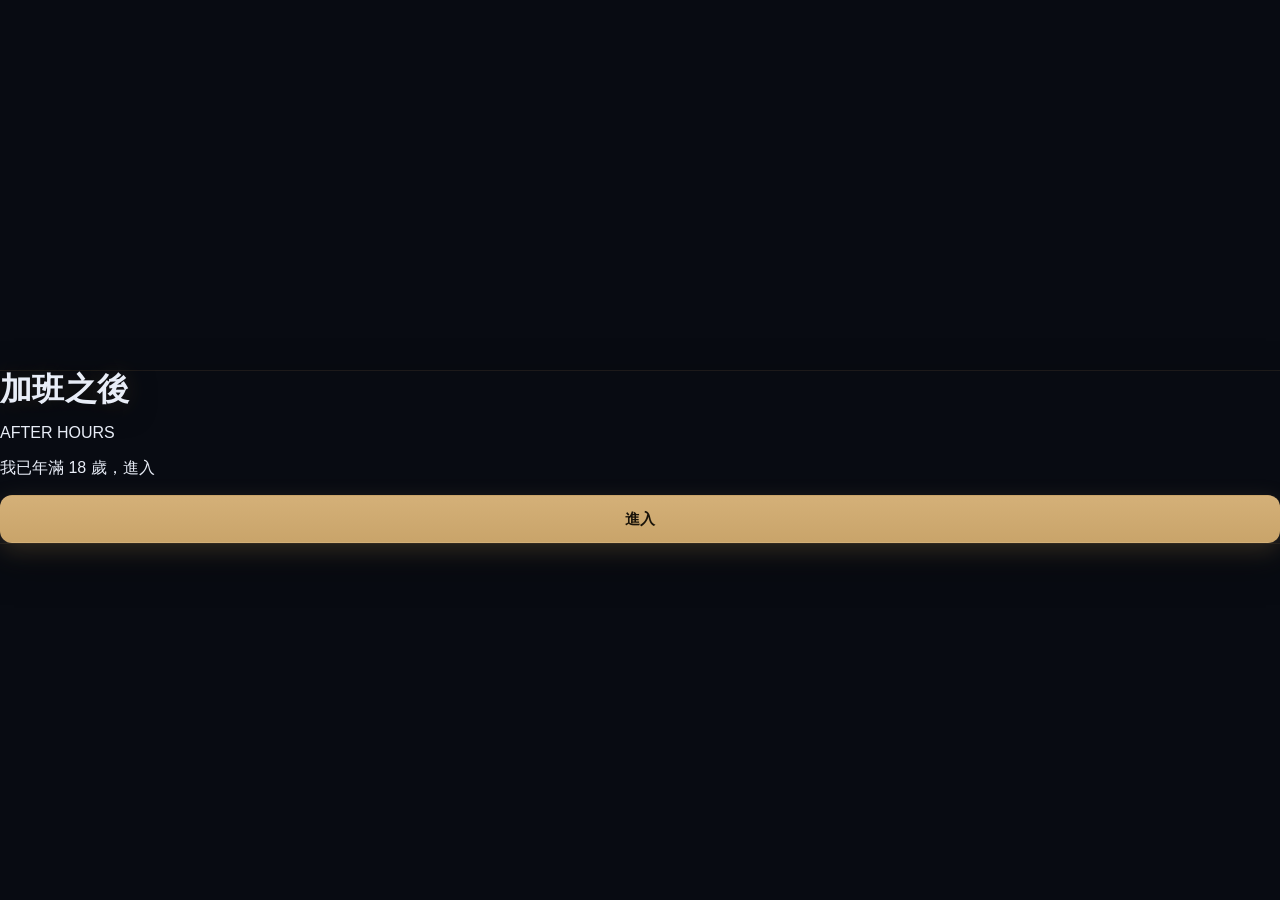
==== commit aa2713ed: "Complete bare 喘 with 氣 in thirteen player-visible lines The locked ending_a paragraph only gains 氣 a" ====
--- a/m.html
+++ b/m.html
@@ -4,30 +4,24 @@
   <meta charset="UTF-8" />
   <meta name="viewport" content="width=device-width, initial-scale=1, viewport-fit=cover" />
   <title>加班之後 After Hours</title>
-  <link rel="stylesheet" href="./styles.css?v=cast24" />
+  <link rel="stylesheet" href="./styles.css?v=cast26" />
   <style>
-    /* hall: cold fluorescent + red CCTV, corridor sliver */
-    body[data-scene="hall"] .portrait-wrap { filter: brightness(0.78) contrast(1.18) saturate(0.62) hue-rotate(12deg); }
-    body[data-scene="hall"] .portrait-wrap::after { content:""; position:absolute; inset:0; background:linear-gradient(90deg,rgba(255,15,15,0.22),transparent 18%), linear-gradient(180deg,rgba(130,165,195,0.14),transparent 40%); pointer-events:none; }
-    /* meet: blue monitor + city night */
-    body[data-scene="meet"] .portrait-wrap { filter: brightness(0.92) contrast(1.1) hue-rotate(-22deg) saturate(1.22); }
-    body[data-scene="meet"] .portrait-wrap::after { content:""; position:absolute; inset:0; background:radial-gradient(ellipse at 78% 32%,rgba(20,75,165,0.2),transparent 52%); pointer-events:none; }
-    /* close: warmer perfume / side light */
-    body[data-scene="close"] .portrait-wrap { filter: brightness(1.16) contrast(1.14) saturate(1.26) sepia(0.16); }
-    body[data-scene="close"] .portrait-wrap::after { content:""; position:absolute; inset:0; background:linear-gradient(135deg,rgba(255,190,145,0.16),transparent 38%); pointer-events:none; }
-    /* dark: ~40% brightness, idle face */
-    body[data-scene="dark"] .portrait-wrap { filter: brightness(0.4) contrast(1.22) saturate(0.78); }
-    body[data-scene="dark"] .portrait-wrap::after { content:""; position:absolute; inset:0; background:radial-gradient(ellipse at 50% 55%,transparent 22%,rgba(0,0,0,0.4) 100%); pointer-events:none; }
-    /* review: harsh white overhead */
-    body[data-scene="review"] .portrait-wrap { filter: brightness(1.28) contrast(1.35) saturate(0.5) hue-rotate(3deg); }
-    body[data-scene="review"] .portrait-wrap::after { content:""; position:absolute; inset:0; background:linear-gradient(180deg,rgba(255,255,255,0.22),transparent 28%); pointer-events:none; }
-    /* dawn: sepia window leak */
-    body[data-scene="dawn"] .portrait-wrap { filter: brightness(1.12) sepia(0.55) contrast(0.86) saturate(0.8); }
-    body[data-scene="dawn"] .portrait-wrap::after { content:""; position:absolute; inset:0; background:linear-gradient(90deg,rgba(220,165,95,0.18),transparent 32%); pointer-events:none; }
-    /* CG mode: soft vignette + warmer rim only via btn-cg / mode-cg, no zoom-as-life */
-    body.mode-cg .portrait-wrap { filter: brightness(1.05) contrast(1.14) saturate(1.15); }
-    body.mode-cg .portrait-wrap::after { content:""; position:absolute; inset:0; background:radial-gradient(ellipse at 50% 42%,transparent 32%,rgba(0,0,0,0.22) 100%), linear-gradient(180deg,rgba(255,180,140,0.06),transparent 40%); pointer-events:none; }
-    body.mode-cg .btn-cg { border-color: rgba(201,164,106,0.65); box-shadow: 0 0 0 1px rgba(201,164,106,0.25), 0 0 16px rgba(201,164,106,0.18); }
+    .cast-card img{width:100%;height:140px;object-fit:cover;object-position:center 18%;border-radius:10px;margin-bottom:8px}
+    body[data-scene="hall"] .portrait-wrap { filter: brightness(0.68) contrast(1.28) saturate(0.50) hue-rotate(-12deg); }
+    body[data-scene="hall"] .portrait-wrap::after { content:""; position:absolute; inset:0; background:linear-gradient(90deg,rgba(255,10,10,0.32),transparent 15%), linear-gradient(180deg,rgba(100,145,180,0.20),transparent 36%); pointer-events:none; }
+    body[data-scene="meet"] .portrait-wrap { filter: brightness(0.88) contrast(1.14) hue-rotate(-28deg) saturate(1.30); }
+    body[data-scene="meet"] .portrait-wrap::after { content:""; position:absolute; inset:0; background:radial-gradient(ellipse at 82% 26%,rgba(12,60,150,0.28),transparent 48%); pointer-events:none; }
+    body[data-scene="close"] .portrait-wrap { filter: brightness(1.20) contrast(1.18) saturate(1.32) sepia(0.20); }
+    body[data-scene="close"] .portrait-wrap::after { content:""; position:absolute; inset:0; background:linear-gradient(135deg,rgba(255,180,130,0.22),transparent 34%); pointer-events:none; }
+    body[data-scene="dark"] .portrait-wrap { filter: brightness(0.38) contrast(1.26) saturate(0.70); }
+    body[data-scene="dark"] .portrait-wrap::after { content:""; position:absolute; inset:0; background:radial-gradient(ellipse at 50% 55%,transparent 16%,rgba(0,0,0,0.52) 100%); pointer-events:none; }
+    body[data-scene="review"] .portrait-wrap { filter: brightness(1.34) contrast(1.42) saturate(0.42) hue-rotate(2deg); }
+    body[data-scene="review"] .portrait-wrap::after { content:""; position:absolute; inset:0; background:linear-gradient(180deg,rgba(255,255,255,0.30),transparent 24%); pointer-events:none; }
+    body[data-scene="dawn"] .portrait-wrap { filter: brightness(1.12) sepia(0.65) contrast(0.82) saturate(0.72); }
+    body[data-scene="dawn"] .portrait-wrap::after { content:""; position:absolute; inset:0; background:linear-gradient(90deg,rgba(230,155,85,0.24),transparent 28%); pointer-events:none; }
+    body.mode-cg .portrait-wrap { filter: brightness(1.06) contrast(1.15) saturate(1.16); }
+    body.mode-cg .portrait-wrap::after { content:""; position:absolute; inset:0; background:radial-gradient(ellipse at 50% 42%,transparent 30%,rgba(0,0,0,0.24) 100%), linear-gradient(180deg,rgba(255,175,135,0.07),transparent 38%); pointer-events:none; }
+    body.mode-cg .btn-cg { border-color: rgba(201,164,106,0.68); box-shadow: 0 0 0 1px rgba(201,164,106,0.28), 0 0 18px rgba(201,164,106,0.20); }
   </style>
 </head>
 <body>
@@ -41,21 +35,24 @@
   </div>
 
   <div id="screen-cast" class="screen">
-    <h2 class="cast-title">選擇角色</h2>
+    <h2 class="cast-title">揀角色</h2>
     <div class="cast-grid">
       <button type="button" class="cast-card" data-start="alex">
+        <img src="./assets/stills/vera-03.jpg" alt="">
         <div class="cast-name">Vera</div>
         <div class="cast-role">部門主管 · 週五 23:47</div>
         <div class="cast-line">Deadline 可以改。<br/>態度唔可以。</div>
         <span class="cast-start">開始</span>
       </button>
       <button type="button" class="cast-card" data-start="morgan">
+        <img src="./assets/stills/vera-02.jpg" alt="">
         <div class="cast-name">Elise</div>
         <div class="cast-role">客戶負責人 · 酒廊 21:10</div>
         <div class="cast-line">大單前夜。<br/>夜晚講人。</div>
         <span class="cast-start">開始</span>
       </button>
       <button type="button" class="cast-card" data-start="sam">
+        <img src="./assets/stills/vera-01.jpg" alt="">
         <div class="cast-name">Sammi</div>
         <div class="cast-role">前輩同事 · 茶水間 22:40</div>
         <div class="cast-line">兩個杯麵。<br/>餓嘅人簽錯字。</div>
@@ -99,6 +96,6 @@
     </div>
   </div>
 
-  <script src="./life.js?v=live61"></script>
+  <script src="./life.js?v=canto-20261111b"></script>
 </body>
 </html>
--- a/styles.css
+++ b/styles.css
@@ -1,4 +1,5 @@
 :root {
+  --app-vh: 100dvh;
   --bg: #080b12;
   --bg-elev: #101722;
   --bg-card: rgba(22, 30, 44, 0.72);
@@ -1147,8 +1148,9 @@
 
 
 /* —— P1: blink mask / speaking / incoming / memory panel —— */
-/* blink3: lids over eyes (was too high/thin); stronger contrast for 一眼見到 */
+/* CEO 2026-10-22：硬圖眼皮罩對唔準五官 → 永久關閉；只留呼吸＋講緊 */
 .blink-mask {
+  display: none !important;
   position: absolute;
   inset: 0;
   pointer-events: none;
@@ -1330,11 +1332,174 @@
   background: #0a0e14;
 }
 .portrait-stack.has-video #alex-portrait { opacity: 0; }
+/* Beat still stays underneath. The clip sits in the same frame.
+   Other portrait videos (no custom still) are unchanged. */
+#screen-play .portrait-stack.has-beat-clip .portrait-video {
+  position: absolute;
+  top: 0;
+  left: 12%;
+  width: 76%;
+  height: 92%;
+  margin: 0;
+  z-index: 3;
+}
+.portrait-stack.has-video { animation: none; } /* motion comes from the clip */
 .portrait-stack.has-video .blink-mask { display: none !important; }
 .portrait-stack.has-video .portrait-video { display: block; }
 body.mode-play .play-bg.has-video {
   background-image: none !important;
 }
+
+/* —— 3-layer play stage (bg / character / props) —— */
+.scene-bg {
+  position: absolute;
+  inset: 0;
+  z-index: 0;
+  background-color: #0b0d12;
+  background-size: cover;
+  background-position: center 40%;
+  background-repeat: no-repeat;
+  opacity: 0;
+  transition: opacity 0.45s ease;
+  pointer-events: none;
+}
+.play-bg.layered-scene .scene-bg {
+  opacity: 1;
+}
+.play-bg.layered-scene {
+  background-image: none !important;
+}
+/* Character framed mid-stage so pantry reads around her */
+.play-bg.layered-scene .portrait-stack {
+  inset: auto;
+  left: 0;
+  right: 0;
+  margin: 0 auto;
+  bottom: 4%;
+  top: 10%;
+  width: min(88%, 420px);
+  height: 78%;
+  max-height: 78%;
+  z-index: 2;
+  position: absolute;
+  transform-origin: center 70%;
+  -webkit-mask-image: linear-gradient(
+      to bottom,
+      transparent 0%,
+      #000 6%,
+      #000 82%,
+      transparent 100%
+    ),
+    linear-gradient(
+      to right,
+      transparent 0%,
+      #000 10%,
+      #000 90%,
+      transparent 100%
+    );
+  mask-image: linear-gradient(
+      to bottom,
+      transparent 0%,
+      #000 6%,
+      #000 82%,
+      transparent 100%
+    ),
+    linear-gradient(
+      to right,
+      transparent 0%,
+      #000 10%,
+      #000 90%,
+      transparent 100%
+    );
+  -webkit-mask-composite: source-in;
+  mask-composite: intersect;
+}
+.play-bg.layered-scene .portrait,
+.play-bg.layered-scene .portrait-video {
+  object-fit: cover;
+  object-position: center 8%;
+  filter: saturate(1.02) contrast(1.06) brightness(0.94);
+}
+.play-bg.layered-scene .play-bg-vignette {
+  z-index: 4;
+  background:
+    radial-gradient(ellipse at 50% 28%, rgba(255, 200, 160, 0.1), transparent 48%),
+    radial-gradient(ellipse at 78% 42%, rgba(80, 200, 220, 0.12), transparent 36%),
+    radial-gradient(ellipse at 50% 50%, transparent 28%, rgba(0, 0, 0, 0.5) 100%);
+}
+.play-bg.layered-scene .play-bg-scrim {
+  z-index: 5;
+}
+.prop-layer {
+  position: absolute;
+  inset: 0;
+  z-index: 3;
+  pointer-events: none;
+  overflow: hidden;
+}
+.prop {
+  position: absolute;
+  pointer-events: none;
+}
+.prop-cup-noodles {
+  width: clamp(64px, 17vw, 112px);
+  height: auto;
+  right: 9%;
+  bottom: 26%;
+  opacity: 0;
+  transform: translate3d(10px, 18px, 0) scale(0.88);
+  filter: drop-shadow(0 8px 14px rgba(0, 0, 0, 0.45));
+  transition:
+    opacity 0.55s ease,
+    transform 0.6s cubic-bezier(0.22, 1, 0.36, 1);
+  z-index: 2;
+}
+.prop-cup-noodles.is-on {
+  opacity: 1;
+  transform: translate3d(0, 0, 0) scale(1);
+  animation: prop-steam-bob 3.6s ease-in-out infinite;
+}
+@keyframes prop-steam-bob {
+  0%, 100% { transform: translate3d(0, 0, 0) scale(1); }
+  50% { transform: translate3d(0, -5px, 0) scale(1.02); }
+}
+.prop-vending-glow {
+  right: -4%;
+  top: 18%;
+  width: 42%;
+  height: 52%;
+  border-radius: 40% 20% 30% 40%;
+  background: radial-gradient(
+    ellipse at 60% 45%,
+    rgba(70, 210, 230, 0.38),
+    rgba(40, 140, 170, 0.12) 45%,
+    transparent 72%
+  );
+  opacity: 0;
+  transition: opacity 0.7s ease;
+  mix-blend-mode: screen;
+  z-index: 1;
+}
+.prop-vending-glow.is-on {
+  opacity: 1;
+  animation: vending-pulse 4.2s ease-in-out infinite;
+}
+@keyframes vending-pulse {
+  0%, 100% { opacity: 0.72; }
+  50% { opacity: 1; }
+}
+@media (max-height: 700px) {
+  .play-bg.layered-scene .portrait-stack {
+    top: 6%;
+    bottom: 2%;
+    width: min(92%, 380px);
+  }
+  .prop-cup-noodles {
+    bottom: 22%;
+    width: clamp(52px, 15vw, 88px);
+  }
+}
+
 
 
 /* ============================================================
@@ -2217,3 +2382,625 @@
     max-height: min(14vh, 108px) !important;
   }
 }
+
+
+/* ============================================================
+   uichat3 — action CTA at bottom of play-lower (never under IM)
+   DOM: story → chat → action. When choices show, collapse IM body.
+   ============================================================ */
+.play-lower > .zone-story {
+  flex: 0 0 auto !important;
+  flex-shrink: 0 !important;
+}
+.play-lower > .zone-chat,
+.play-lower > .chat-panel.zone-chat {
+  flex: 1 1 0 !important;
+  min-height: 0 !important;
+  max-height: none !important;
+  z-index: 1 !important;
+  position: relative !important;
+}
+.play-lower > .action-zone {
+  flex: 0 0 auto !important;
+  flex-shrink: 0 !important;
+  position: relative !important;
+  z-index: 8 !important;
+  background: linear-gradient(180deg, transparent, rgba(6, 8, 14, 0.92) 28%);
+  padding-top: 6px;
+  margin-top: 0;
+  padding-bottom: max(4px, env(safe-area-inset-bottom));
+}
+/* choices visible: IM becomes composer-only strip so gold buttons dominate */
+.play-lower:has(#choices:not(.freechat-hidden)) > .zone-chat .chat-header,
+.play-lower:has(#choices:not(.freechat-hidden)) > .zone-chat .chat-messages,
+.play-lower:has(#choices:not(.freechat-hidden)) > .zone-chat .chat-typing,
+.play-lower:has(#choices:not(.freechat-hidden)) > .zone-chat .incoming-toast {
+  display: none !important;
+}
+.play-lower:has(#choices:not(.freechat-hidden)) > .zone-chat,
+.play-lower:has(#choices:not(.freechat-hidden)) > .chat-panel.zone-chat {
+  flex: 0 0 auto !important;
+  max-height: 52px !important;
+  min-height: 48px !important;
+}
+.play-lower:has(#choices:not(.freechat-hidden)) > .zone-chat .chat-composer {
+  border-top: none !important;
+  padding-top: 4px !important;
+}
+body.mode-play:has(#choices:not(.freechat-hidden)) .play-face-gap {
+  height: clamp(12vh, 16vh, 20vh) !important;
+  min-height: 12vh !important;
+  max-height: 20vh !important;
+}
+#screen-play .action-zone .btn-choice {
+  box-shadow: 0 8px 24px rgba(0, 0, 0, 0.55), inset 0 1px 0 rgba(255, 255, 255, 0.35) !important;
+}
+
+/* ============================================================
+   portrait-first-20261023 — CEO: character/scene is the sell.
+   Minimize overlays; fixed framing; chat-first (no gold MC).
+   ============================================================ */
+
+/* Absolute: never show multiple-choice / action-zone on play */
+#screen-play .action-zone,
+#screen-play #action-zone,
+#screen-play #choices,
+#screen-play .action-label,
+#screen-play .choices {
+  display: none !important;
+  max-height: 0 !important;
+  height: 0 !important;
+  opacity: 0 !important;
+  margin: 0 !important;
+  padding: 0 !important;
+  overflow: hidden !important;
+  pointer-events: none !important;
+  border: 0 !important;
+  visibility: hidden !important;
+}
+
+/* Face region dominates (~55–70% vertical) */
+.play-face-gap {
+  flex: 1 1 auto !important;
+  height: clamp(55vh, 62vh, 70vh) !important;
+  min-height: 55vh !important;
+  max-height: 72vh !important;
+}
+body.mode-call .play-face-gap {
+  height: clamp(48vh, 55vh, 62vh) !important;
+  min-height: 45vh !important;
+  max-height: 65vh !important;
+}
+body.mode-play:has(#choices:not(.freechat-hidden)) .play-face-gap,
+body.mode-play:has(#choices.freechat-hidden) .play-face-gap {
+  height: clamp(55vh, 62vh, 70vh) !important;
+  min-height: 55vh !important;
+  max-height: 72vh !important;
+}
+
+/* Lower chrome stays in bottom ~25–30% */
+.play-lower {
+  flex: 0 0 auto !important;
+  max-height: 30vh !important;
+  min-height: 0 !important;
+  gap: 4px !important;
+  justify-content: flex-end !important;
+}
+.play-lower > .action-zone {
+  display: none !important;
+}
+
+/* Thin translucent story strip — 2–3 lines, does not cover mid/upper portrait */
+#play-text,
+.narrative-bubble,
+.zone-story.narrative-bubble,
+.narrative-bubble.zone-story,
+.play-card.narrative-bubble {
+  flex: 0 0 auto !important;
+  max-height: clamp(44px, 8.5vh, 68px) !important;
+  padding: 5px 10px !important;
+  border-radius: 10px !important;
+  background: rgba(6, 10, 18, 0.38) !important;
+  border: 1px solid rgba(201, 164, 106, 0.22) !important;
+  box-shadow: none !important;
+  backdrop-filter: blur(6px) !important;
+  -webkit-backdrop-filter: blur(6px) !important;
+  overflow: hidden !important;
+}
+.zone-story .narrative,
+.narrative-bubble .narrative,
+.narrative-bubble.zone-story .narrative,
+#play-text.narrative {
+  font-size: 0.78rem !important;
+  line-height: 1.35 !important;
+  font-weight: 450 !important;
+  color: rgba(244, 239, 230, 0.92) !important;
+  text-shadow: 0 1px 2px rgba(0, 0, 0, 0.55);
+  display: -webkit-box !important;
+  -webkit-box-orient: vertical !important;
+  -webkit-line-clamp: 3 !important;
+  overflow: hidden !important;
+  margin: 0 !important;
+}
+
+/* Chat chrome = mainly bottom composer; message list ~10vh max total panel */
+.chat-panel,
+.chat-panel.zone-chat,
+.zone-chat.chat-panel,
+.play-lower > .zone-chat,
+.play-lower > .chat-panel.zone-chat {
+  flex: 0 0 auto !important;
+  max-height: 10vh !important;
+  min-height: 0 !important;
+  padding: 0 !important;
+  gap: 0 !important;
+  border-radius: 12px !important;
+  background: rgba(6, 8, 14, 0.55) !important;
+  border: 1px solid rgba(70, 90, 120, 0.28) !important;
+  box-shadow: none !important;
+  backdrop-filter: blur(8px) !important;
+  -webkit-backdrop-filter: blur(8px) !important;
+  overflow: hidden !important;
+  z-index: 2 !important;
+}
+.zone-chat .chat-header {
+  display: none !important;
+}
+.zone-chat .chat-messages,
+.chat-messages {
+  flex: 0 0 auto !important;
+  max-height: 3.5vh !important;
+  min-height: 0 !important;
+  padding: 2px 8px !important;
+  overflow-y: auto !important;
+  gap: 2px !important;
+}
+.zone-chat .chat-bubble,
+.chat-bubble {
+  font-size: 0.7rem !important;
+  padding: 3px 7px !important;
+  max-width: 92%;
+  line-height: 1.3 !important;
+}
+.zone-chat .chat-typing,
+.zone-chat .incoming-toast {
+  display: none !important;
+}
+.zone-chat .chat-composer {
+  flex: 0 0 auto !important;
+  padding: 4px 6px max(4px, env(safe-area-inset-bottom)) !important;
+  background: rgba(4, 6, 12, 0.72) !important;
+  border-top: 1px solid rgba(70, 90, 120, 0.25) !important;
+}
+.zone-chat .chat-form input,
+.zone-chat #chat-input {
+  min-height: 32px !important;
+  padding: 6px 10px !important;
+  font-size: 0.82rem !important;
+  background: rgba(12, 16, 26, 0.75) !important;
+}
+.zone-chat .btn-send {
+  min-height: 32px !important;
+  min-width: 42px !important;
+  padding: 6px 10px !important;
+  font-size: 0.8rem !important;
+}
+
+/* Tiny HUD / topbar — corner, don't cover face */
+.play-topbar {
+  min-height: 28px !important;
+  padding: 2px 100px 2px 2px !important;
+}
+.play-label { font-size: 0.68rem !important; opacity: 0.85; }
+.play-actions .btn-tiny {
+  padding: 3px 7px !important;
+  font-size: 0.68rem !important;
+}
+.play-hud {
+  gap: 2px !important;
+  padding: 0 0 2px !important;
+  max-width: 46% !important;
+  align-self: flex-start !important;
+}
+.meters {
+  gap: 4px !important;
+  padding: 3px 6px !important;
+  border-radius: 8px !important;
+  background: rgba(0, 0, 0, 0.28) !important;
+  border-color: rgba(201, 164, 106, 0.14) !important;
+}
+.meter { font-size: 0.55rem !important; letter-spacing: 0.04em; }
+.meter i { height: 0.22rem !important; }
+.memory-strip {
+  padding: 3px 7px !important;
+  border-radius: 8px !important;
+  background: rgba(0, 0, 0, 0.32) !important;
+  max-width: 100%;
+}
+.memory-title { font-size: 0.62rem !important; }
+.memory-chip { font-size: 0.62rem !important; padding: 2px 6px !important; }
+.call-chrome {
+  padding: 3px 8px !important;
+  font-size: 0.64rem !important;
+}
+
+/* Soften bottom scrim so portrait reads through lower strip */
+.play-bg-scrim {
+  background:
+    linear-gradient(
+      180deg,
+      rgba(5, 8, 14, 0.28) 0%,
+      rgba(5, 8, 14, 0.04) 16%,
+      rgba(5, 8, 14, 0.02) 48%,
+      rgba(5, 8, 14, 0.22) 68%,
+      rgba(5, 8, 14, 0.48) 82%,
+      rgba(4, 6, 12, 0.62) 100%
+    ),
+    linear-gradient(
+      90deg,
+      rgba(4, 6, 12, 0.22) 0%,
+      transparent 16%,
+      transparent 84%,
+      rgba(4, 6, 12, 0.22) 100%
+    ) !important;
+}
+
+/* Keep composer on short viewports (do not kill chat) */
+@media (max-height: 700px) {
+  .play-face-gap {
+    height: clamp(48vh, 55vh, 62vh) !important;
+    min-height: 46vh !important;
+    max-height: 64vh !important;
+  }
+  .narrative-bubble,
+  .zone-story.narrative-bubble {
+    max-height: clamp(40px, 8vh, 60px) !important;
+    padding: 4px 8px !important;
+  }
+  .chat-panel,
+  .chat-panel.zone-chat {
+    display: flex !important;
+    max-height: 11vh !important;
+  }
+}
+@media (max-height: 600px) {
+  .chat-panel,
+  .chat-panel.zone-chat {
+    display: flex !important;
+    max-height: 12vh !important;
+  }
+  .play-face-gap {
+    height: clamp(42vh, 50vh, 56vh) !important;
+    min-height: 40vh !important;
+  }
+}
+@media (max-width: 420px) {
+  .zone-story .narrative,
+  .narrative-bubble.zone-story .narrative {
+    font-size: 0.74rem !important;
+  }
+  .chat-panel.zone-chat { max-height: 11vh !important; }
+}
+
+/* Keyboard: keep composer; leave portrait room above */
+body.keyboard-open.mode-play .play-face-gap {
+  height: clamp(28vh, 36vh, 42vh) !important;
+  min-height: 24vh !important;
+  max-height: 44vh !important;
+}
+body.keyboard-open.mode-play .zone-story.narrative-bubble,
+body.keyboard-open.mode-play .narrative-bubble {
+  max-height: clamp(36px, 7vh, 56px) !important;
+  padding: 4px 8px !important;
+}
+body.keyboard-open.mode-play .action-zone {
+  display: none !important;
+}
+body.keyboard-open.mode-play .chat-panel.zone-chat,
+body.keyboard-open.mode-play .chat-panel {
+  display: flex !important;
+  max-height: 14vh !important;
+  flex: 0 0 auto !important;
+}
+body.keyboard-open.mode-play .zone-chat .chat-messages {
+  max-height: 3vh !important;
+  min-height: 0 !important;
+}
+
+/* ============================================================
+   face-first-20261023b — CEO screenshot: face must show; kill MC + shrink text
+   Loaded LAST / also inlined — beats safari-fix + beauty
+   ============================================================ */
+#screen-play #action-zone,
+#screen-play .action-zone,
+#screen-play #choices,
+#screen-play .choices,
+#screen-play .action-label,
+#screen-play .btn-choice,
+body.mode-play #action-zone,
+body.mode-play .action-zone,
+body.mode-play #choices,
+body.mode-play .choices,
+body.mode-play .btn-choice {
+  display: none !important;
+  visibility: hidden !important;
+  height: 0 !important;
+  max-height: 0 !important;
+  min-height: 0 !important;
+  opacity: 0 !important;
+  overflow: hidden !important;
+  pointer-events: none !important;
+  margin: 0 !important;
+  padding: 0 !important;
+  border: 0 !important;
+  position: absolute !important;
+  left: -9999px !important;
+  width: 0 !important;
+}
+body.mode-play .play-face-gap,
+#screen-play .play-face-gap {
+  flex: 1 1 auto !important;
+  height: 68vh !important;
+  min-height: 60vh !important;
+  max-height: 75vh !important;
+}
+body.mode-play .play-lower,
+#screen-play .play-lower {
+  flex: 0 0 auto !important;
+  max-height: 22vh !important;
+  min-height: 0 !important;
+  gap: 3px !important;
+}
+#screen-play .narrative-bubble,
+#screen-play .zone-story.narrative-bubble,
+#screen-play .play-card.narrative-bubble {
+  max-height: 4.8em !important;
+  padding: 4px 8px !important;
+  background: rgba(6, 10, 18, 0.32) !important;
+  border: 1px solid rgba(201, 164, 106, 0.18) !important;
+  box-shadow: none !important;
+  backdrop-filter: blur(4px) !important;
+  -webkit-backdrop-filter: blur(4px) !important;
+}
+#screen-play .narrative-bubble .narrative,
+#screen-play #play-text {
+  font-size: 0.72rem !important;
+  line-height: 1.3 !important;
+  -webkit-line-clamp: 2 !important;
+  display: -webkit-box !important;
+  -webkit-box-orient: vertical !important;
+  overflow: hidden !important;
+}
+#screen-play .chat-panel,
+#screen-play .chat-panel.zone-chat {
+  max-height: 48px !important;
+  min-height: 44px !important;
+  background: rgba(6, 8, 14, 0.45) !important;
+}
+#screen-play .chat-header,
+#screen-play .chat-messages,
+#screen-play .chat-typing,
+#screen-play .incoming-toast {
+  display: none !important;
+}
+#screen-play .play-hud .meters {
+  transform: scale(0.78);
+  transform-origin: top left;
+  opacity: 0.75;
+}
+#screen-play .play-bg-scrim {
+  background: linear-gradient(180deg, transparent 0%, transparent 55%, rgba(8,10,16,.35) 78%, rgba(8,10,16,.7) 100%) !important;
+}
+
+/* ============================================================
+   kb-mobile-20261023e — mobile keyboard: fill vv height, composer at bottom
+   ============================================================ */
+html.keyboard-open.mode-play #screen-play.active,
+body.keyboard-open.mode-play #screen-play.active {
+  height: var(--app-vh) !important;
+  max-height: var(--app-vh) !important;
+  overflow: hidden !important;
+}
+body.keyboard-open.mode-play #screen-play .play-stage,
+body.keyboard-open.mode-play #screen-play .play-overlay {
+  height: 100% !important;
+  max-height: 100% !important;
+  min-height: 0 !important;
+  overflow: hidden !important;
+  position: relative !important;
+  top: auto !important;
+  left: auto !important;
+  right: auto !important;
+  width: auto !important;
+  z-index: auto !important;
+}
+body.keyboard-open.mode-play #screen-play .play-overlay {
+  display: flex !important;
+  flex-direction: column !important;
+  padding-top: 4px !important;
+  padding-bottom: 6px !important;
+}
+body.keyboard-open #screen-play .play-face-gap,
+html.keyboard-open #screen-play .play-face-gap {
+  height: auto !important;
+  min-height: 0 !important;
+  max-height: none !important;
+  flex: 1 1 auto !important;
+}
+body.keyboard-open #screen-play .play-lower,
+html.keyboard-open #screen-play .play-lower {
+  max-height: none !important;
+  flex: 0 0 auto !important;
+  margin-top: auto !important;
+  gap: 4px !important;
+}
+body.keyboard-open #screen-play .narrative-bubble,
+body.keyboard-open #screen-play .zone-story.narrative-bubble,
+body.keyboard-open #screen-play .play-hud,
+body.keyboard-open #screen-play .play-topbar {
+  display: none !important;
+}
+body.keyboard-open #screen-play .chat-panel,
+body.keyboard-open #screen-play .chat-panel.zone-chat {
+  display: flex !important;
+  max-height: none !important;
+  min-height: 48px !important;
+  flex: 0 0 auto !important;
+}
+body.keyboard-open #screen-play .chat-composer {
+  padding-bottom: 4px !important;
+  background: rgba(4, 6, 12, 0.92) !important;
+}
+body.keyboard-open #screen-play #chat-input {
+  font-size: 16px !important;
+}
+
+/* kb-mobile-20261023e — when keyboard closed, never trap shrunk --app-vh */
+html:not(.keyboard-open) {
+  --vv-offset-top: 0px;
+  --vv-top: 0px;
+  --keyboard-inset: 0px;
+}
+html:not(.keyboard-open) body.mode-play #screen-play.active,
+html:not(.keyboard-open) body.mode-play .play-stage,
+html:not(.keyboard-open) body.mode-play .play-overlay {
+  height: var(--app-vh, 100dvh) !important;
+  max-height: var(--app-vh, 100dvh) !important;
+}
+
+/* ============================================================
+   Still / scene dissolves — phone stage, under the HUD.
+   .play-bg.is-cut            soft dim + vignette (any still or room swap)
+   .play-bg.is-cut.is-rain    rain veil, only if the beat has roof-rain-streaks
+   .play-bg.is-cut.is-flicker light flicker, only if it has lift-blackout-veil
+   ============================================================ */
+#screen-play .scene-cut {
+  position: absolute;
+  inset: 0;
+  z-index: 6;
+  pointer-events: none;
+  opacity: 0;
+  visibility: hidden;
+}
+#screen-play .play-bg.is-cut .scene-cut {
+  opacity: 1;
+  visibility: visible;
+}
+#screen-play .scene-cut-dim,
+#screen-play .scene-cut-rain,
+#screen-play .scene-cut-flicker {
+  position: absolute;
+  inset: 0;
+  pointer-events: none;
+  opacity: 0;
+}
+#screen-play .scene-cut-dim {
+  background:
+    radial-gradient(ellipse at 50% 34%, rgba(8, 10, 16, 0.08) 0%, rgba(6, 8, 14, 0.28) 50%, rgba(2, 3, 8, 0.62) 100%);
+}
+#screen-play .play-bg.is-cut .scene-cut-dim {
+  animation: scene-cut-dim 0.92s ease both;
+}
+#screen-play .scene-cut-rain {
+  background: repeating-linear-gradient(
+    104deg,
+    transparent 0 12px,
+    rgba(198, 214, 228, 0.2) 13px,
+    transparent 15px
+  );
+  mix-blend-mode: screen;
+}
+#screen-play .play-bg.is-cut.is-rain .scene-cut-rain {
+  animation: scene-rain-veil 0.92s linear both;
+}
+#screen-play .scene-cut-flicker {
+  background:
+    linear-gradient(180deg, rgba(186, 206, 222, 0.18), transparent 26%),
+    rgba(3, 5, 10, 0.5);
+}
+#screen-play .play-bg.is-cut.is-flicker .scene-cut-flicker {
+  animation: scene-light-flicker 0.96s ease both;
+}
+@keyframes scene-cut-dim {
+  0% { opacity: 0; }
+  34% { opacity: 1; }
+  100% { opacity: 0; }
+}
+@keyframes scene-rain-veil {
+  0% { opacity: 0; transform: translate3d(0, -8%, 0); }
+  30% { opacity: 0.72; }
+  100% { opacity: 0; transform: translate3d(-3%, 12%, 0); }
+}
+@keyframes scene-light-flicker {
+  0% { opacity: 0; }
+  16% { opacity: 0.62; }
+  30% { opacity: 0.08; }
+  48% { opacity: 0.48; }
+  100% { opacity: 0; }
+}
+@keyframes scene-atmos-in {
+  from { opacity: 0; }
+  to { opacity: 0.88; }
+}
+@keyframes scene-still-in {
+  from { opacity: 0; }
+  to { opacity: 1; }
+}
+
+#screen-play .scene-layer-bg.scene-layer-bg-ghost {
+  z-index: 0;
+  opacity: 1;
+  transition: opacity 0.88s cubic-bezier(0.4, 0, 0.2, 1);
+  pointer-events: none;
+}
+#screen-play .scene-layer-bg.scene-layer-bg-ghost.is-out {
+  opacity: 0;
+}
+#screen-play .scene-stack .portrait.portrait-ghost {
+  position: absolute;
+  z-index: 4;
+  top: 0;
+  left: 12%;
+  width: 76%;
+  height: 92%;
+  margin: 0;
+  pointer-events: none;
+  opacity: 1;
+  transition: opacity 0.86s cubic-bezier(0.4, 0, 0.2, 1);
+}
+#screen-play .scene-stack .portrait.portrait-ghost.is-out {
+  opacity: 0;
+}
+#screen-play .portrait-stack.has-video.is-still-reveal #alex-portrait {
+  opacity: 1 !important;
+  animation: scene-still-in 0.88s ease both;
+}
+#screen-play .portrait-video.is-releasing {
+  opacity: 0 !important;
+  transition: opacity 0.88s cubic-bezier(0.4, 0, 0.2, 1);
+}
+#screen-play .fg-prop.is-entering {
+  animation: scene-atmos-in 0.88s ease both !important;
+}
+#screen-play .fg-prop.is-leaving {
+  opacity: 0 !important;
+  animation: none !important;
+  transition: opacity 0.72s ease;
+}
+
+@media (prefers-reduced-motion: reduce) {
+  #screen-play .portrait-ghost,
+  #screen-play .scene-layer-bg-ghost,
+  #screen-play .scene-cut,
+  #screen-play .portrait-video.is-releasing,
+  #screen-play .fg-prop.is-entering,
+  #screen-play .fg-prop.is-leaving {
+    animation: none !important;
+    transition: none !important;
+  }
+  #screen-play .portrait-ghost,
+  #screen-play .scene-layer-bg-ghost,
+  #screen-play .scene-cut {
+    opacity: 0 !important;
+  }
+}
